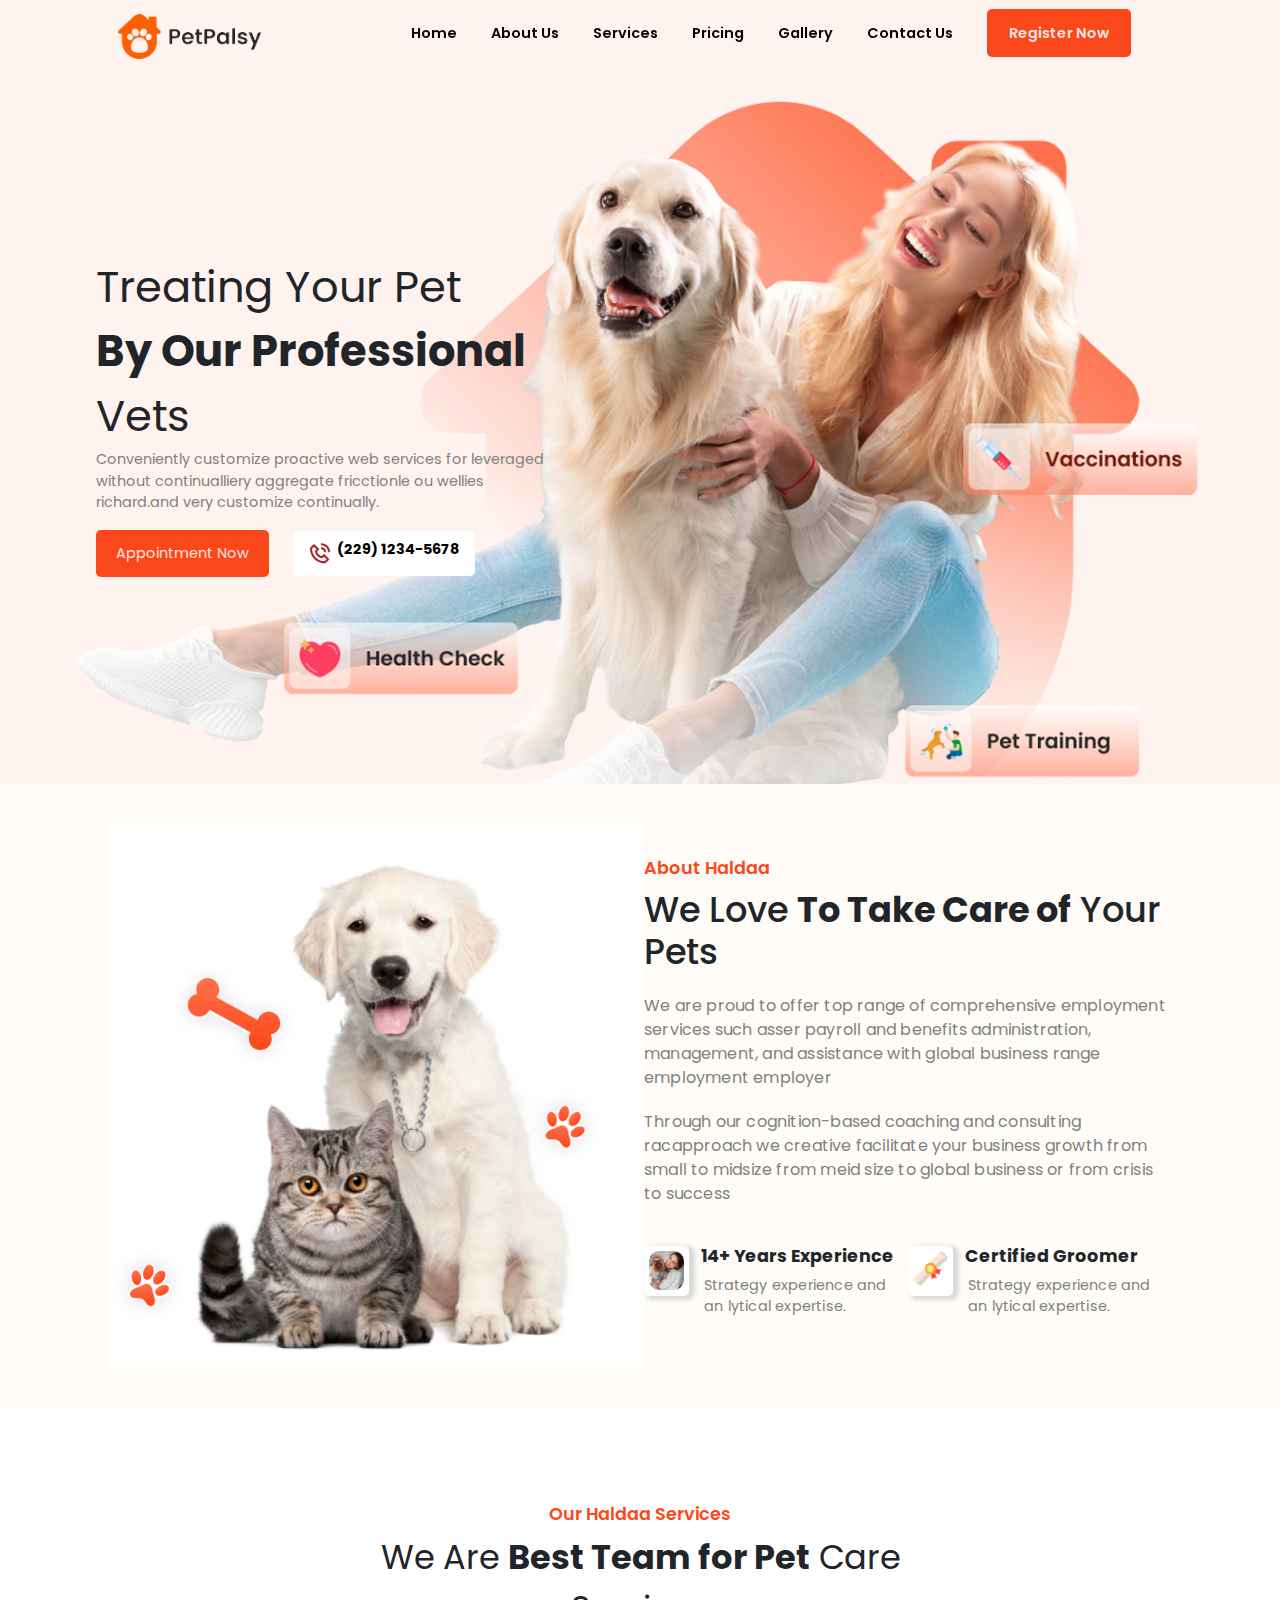
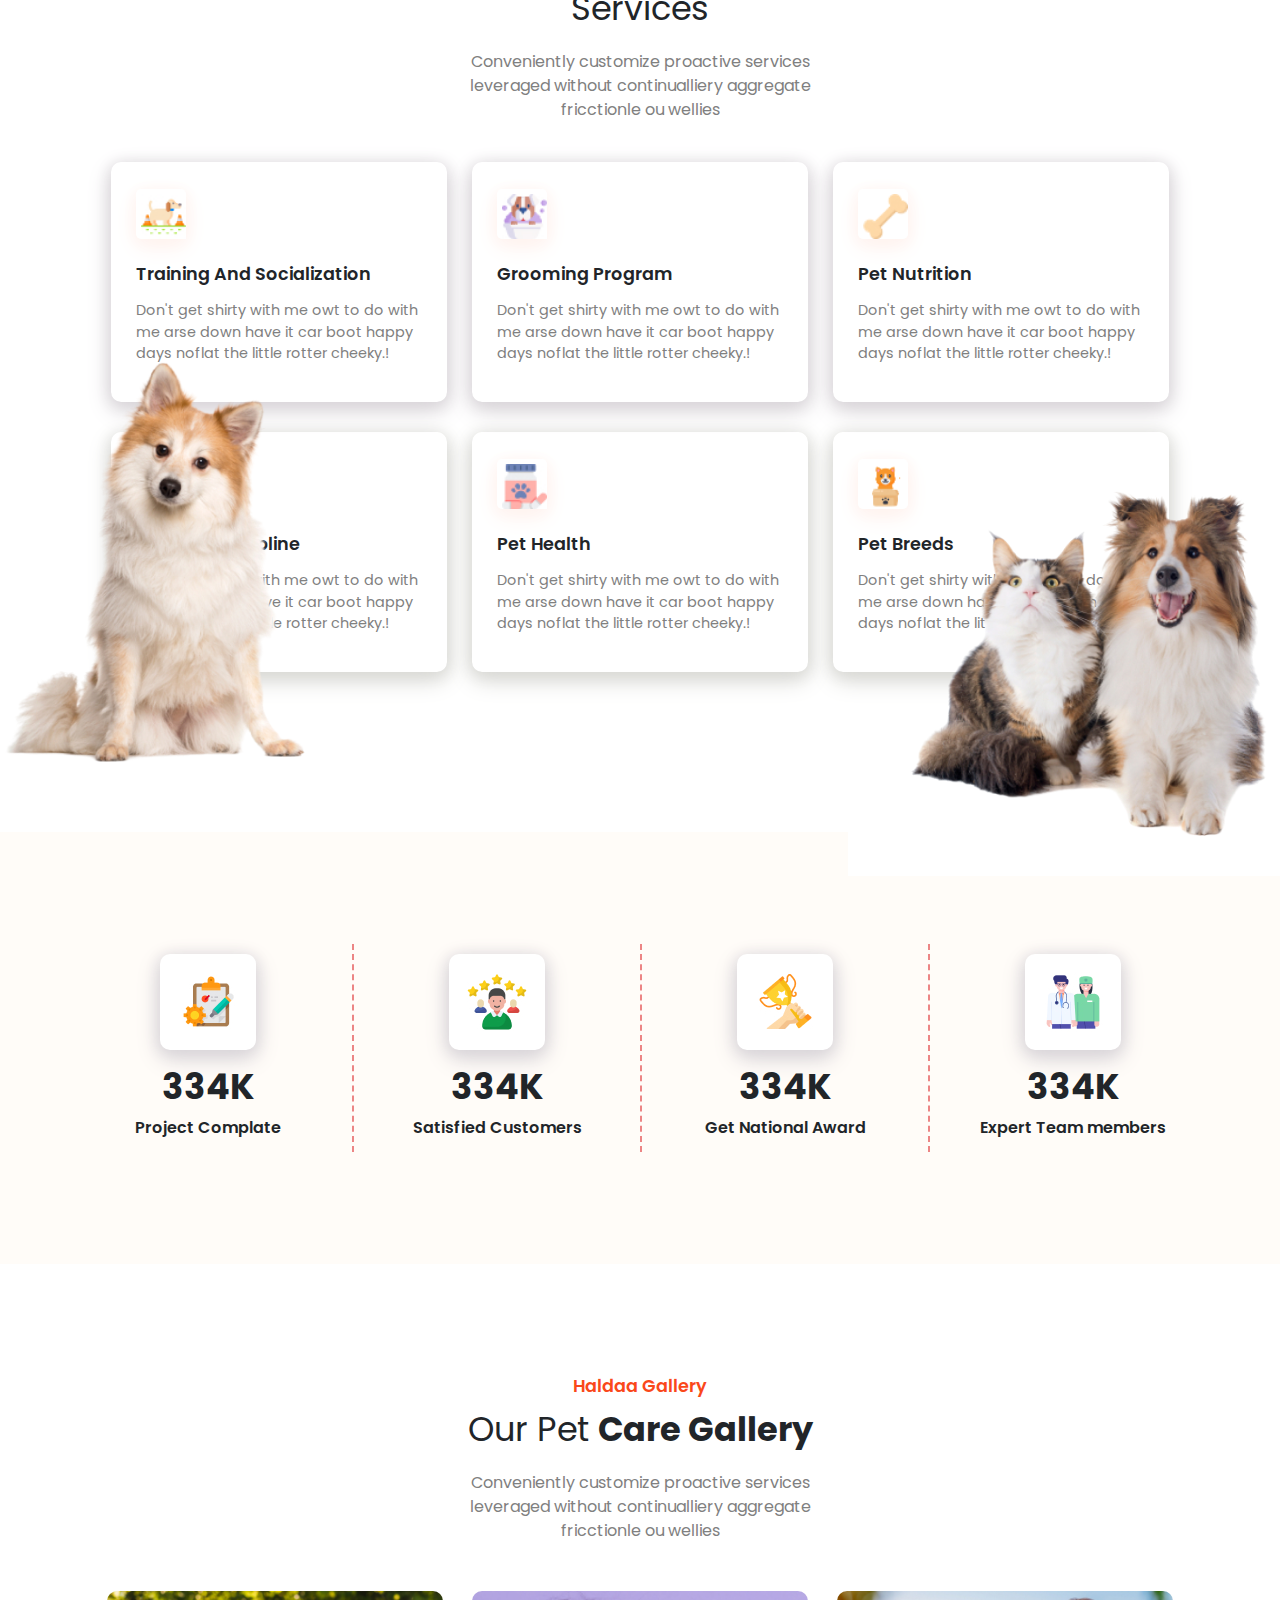
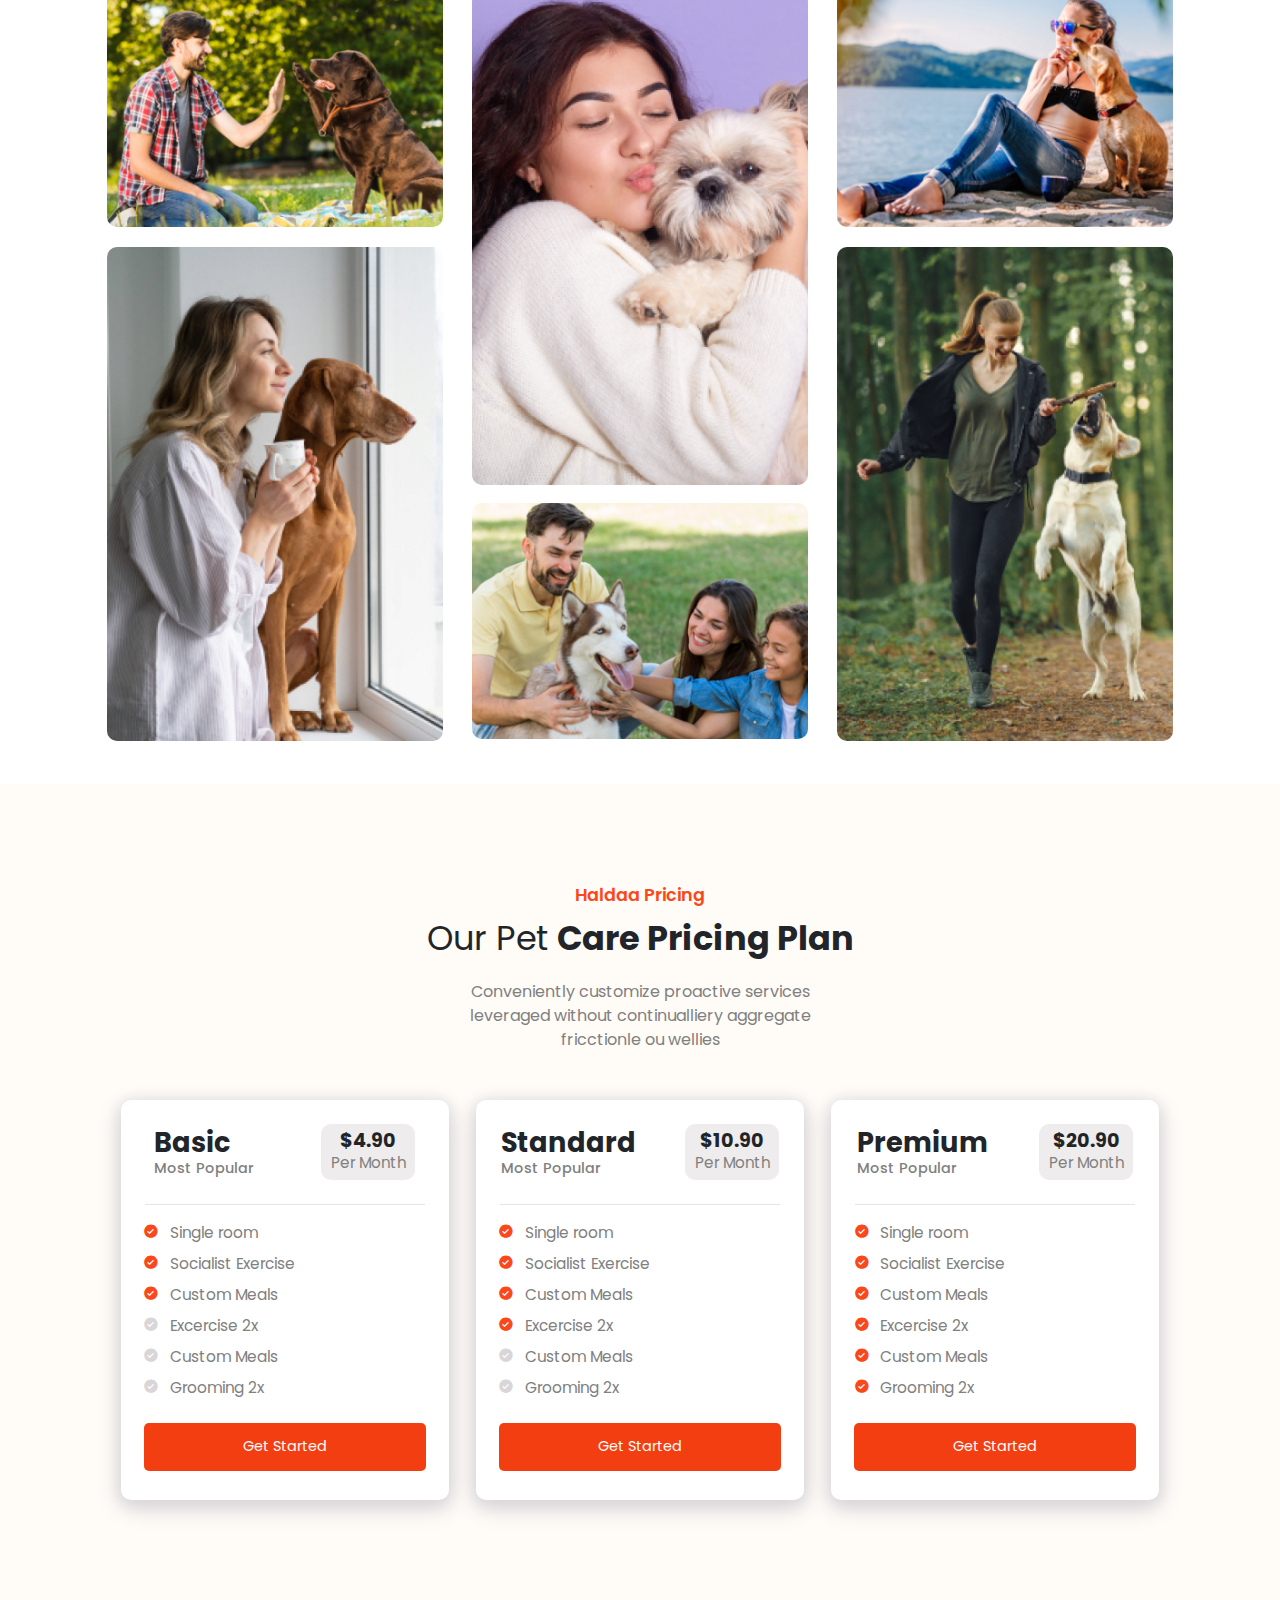
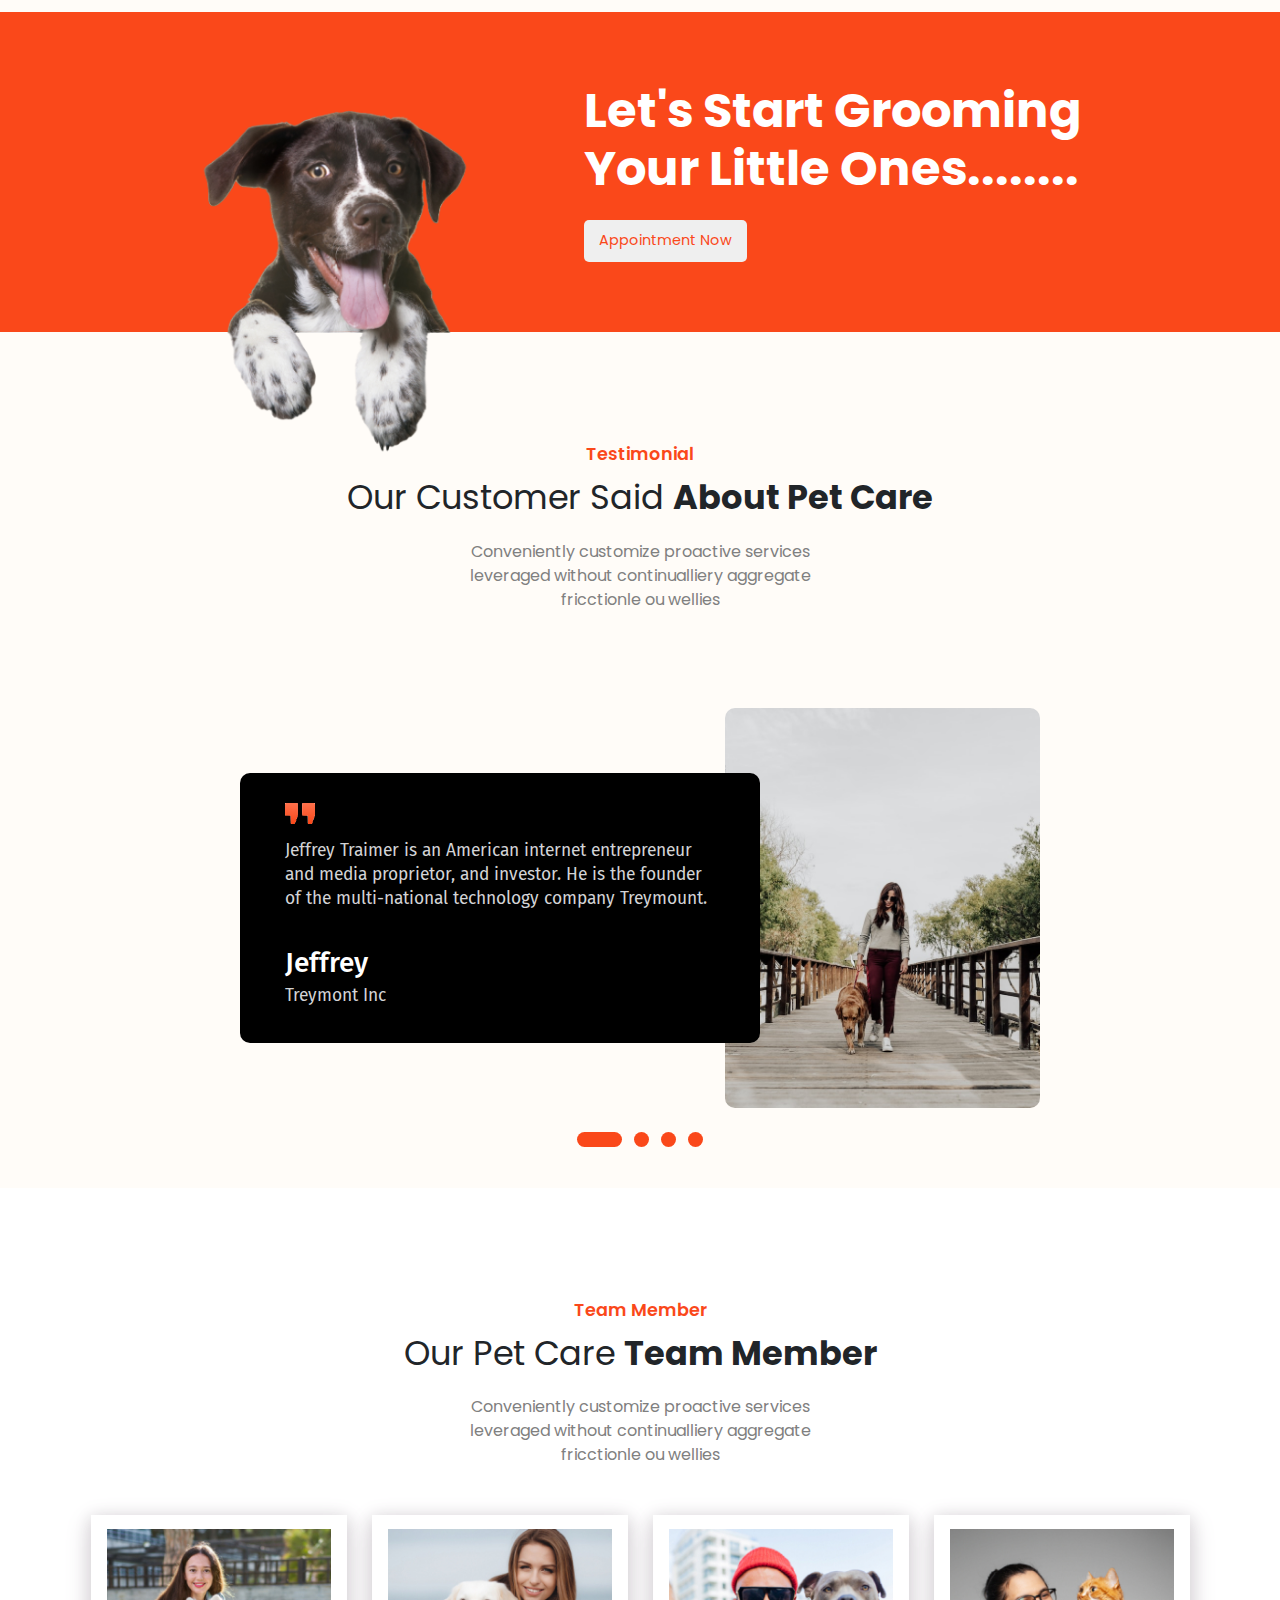
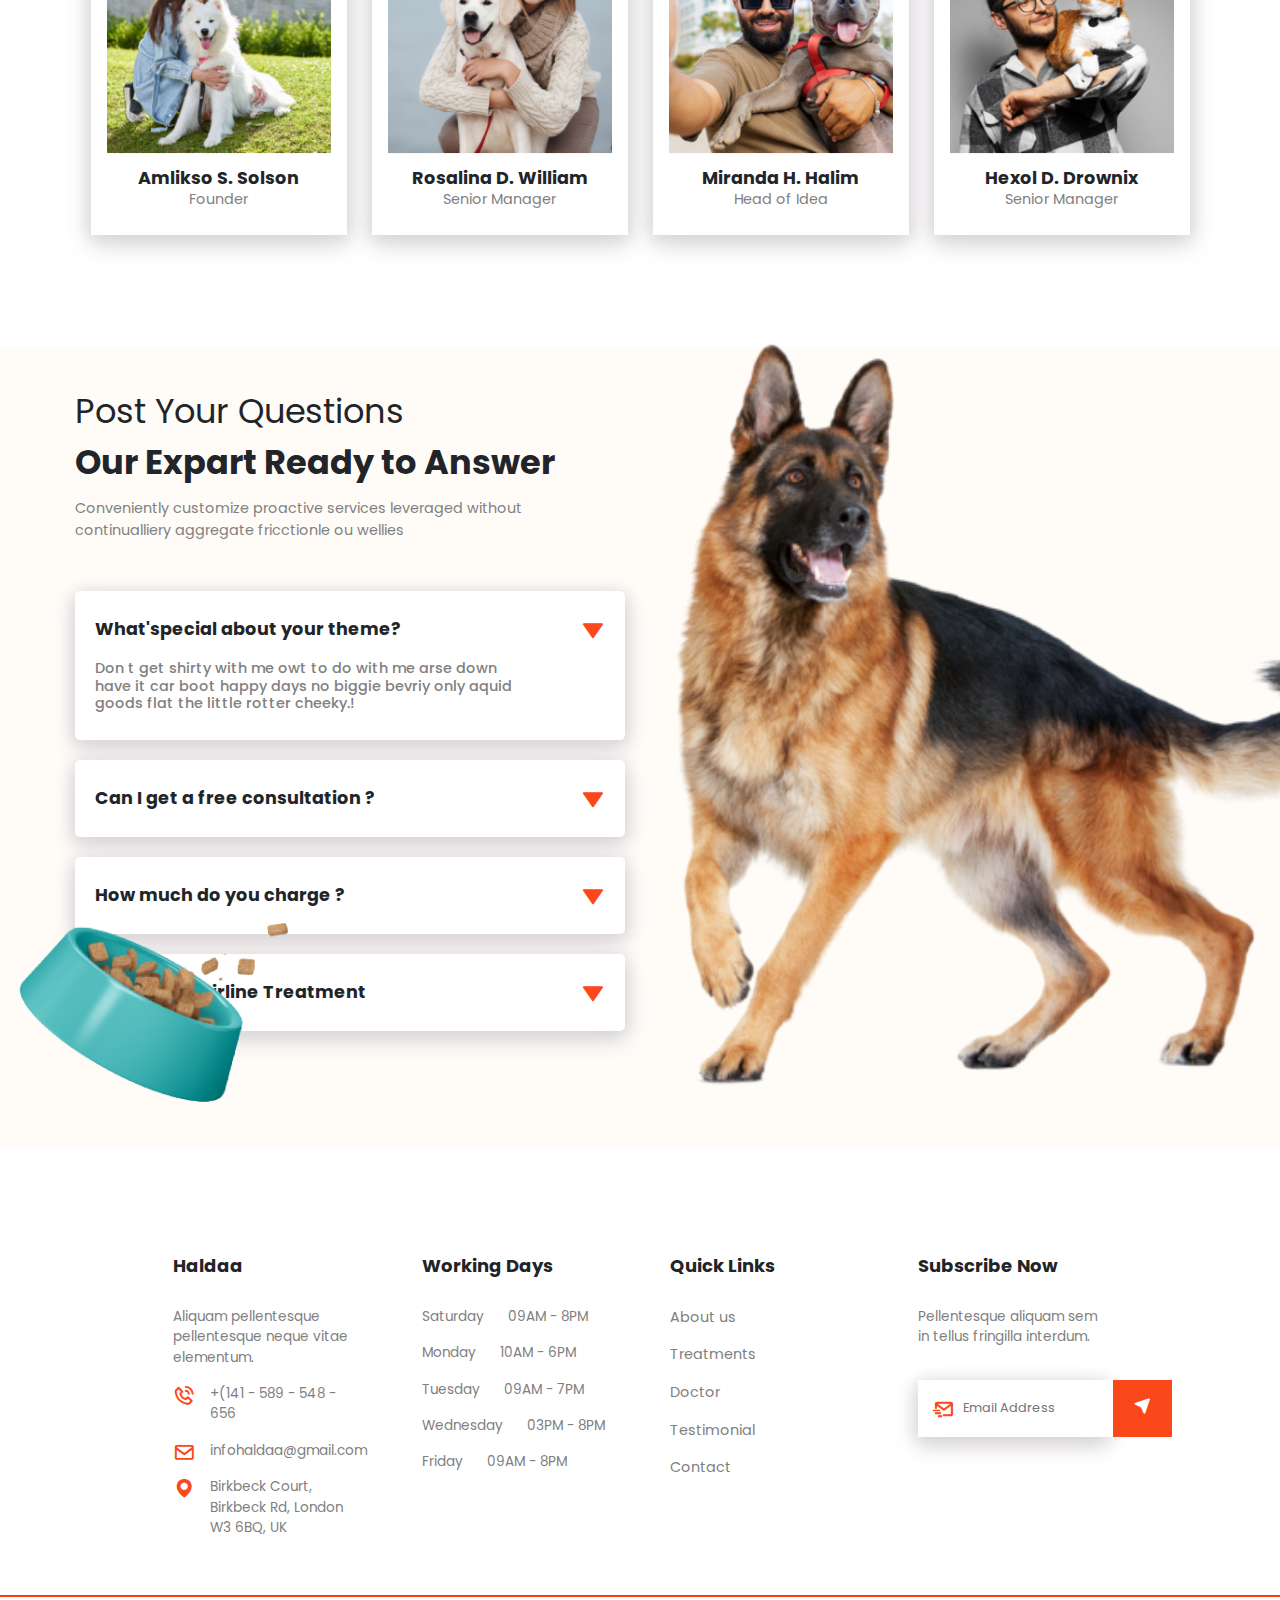
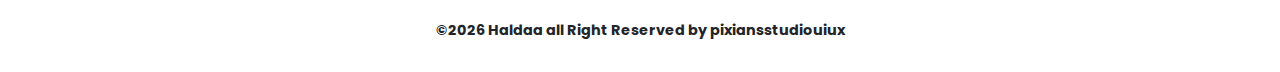
==== index.html @ b249b8ba "First Commit" ====
<!DOCTYPE html>
<html lang="en">
<head>
    <meta charset="UTF-8">
    <meta name="viewport" content="width=device-width, initial-scale=1.0">
    <title>Document</title>
</head>

    <!-- link goggle fonts -->
    <link rel="preconnect" href="https://fonts.googleapis.com">
    <link rel="preconnect" href="https://fonts.gstatic.com" crossorigin>
    <link href="https://fonts.googleapis.com/css2?family=Poppins:wght@500&display=swap" rel="stylesheet">

    <link rel="preconnect" href="https://fonts.googleapis.com">
    <link rel="preconnect" href="https://fonts.gstatic.com" crossorigin>
    <link href="https://fonts.googleapis.com/css2?family=Fira+Sans&display=swap" rel="stylesheet">

    <!-- link bootstrap===== -->
    <link rel="stylesheet" href="bootstrap/bootstrap.min.css">
    <link rel="stylesheet" href="bootstrap/jquery-3.5.1.min.js">
    <link rel="stylesheet" href="bootstrap/popper.min.js">
    <link rel="stylesheet" href="bootstrap/bootstrap.min.js">

    <!-- link style sheet -->
    <link rel="stylesheet" href="css/style.css">

    <!-- link boxicon -->
    <link href='https://unpkg.com/boxicons@2.1.4/css/boxicons.min.css' rel='stylesheet'>

<body id="home">
    <!-- hero -->
    <div class="hero">
        <!-- nav bar -->
        <div class="nav">
            <div class="nav-logo">
                <a href="index.html"><img src="images/Logo.png" alt="pet logo"></a>
            </div>
            <div class="nav-link">
                <ul>
                    <li><a href="#home">Home</a></li>
                    <li><a href="#about">About Us</a></li>
                    <li><a href="#services">Services</a></li>
                    <li><a href="#pricing">Pricing</a></li>
                    <li><a href="#gallery">Gallery</a></li>
                    <li><a href="#">Contact Us</a></li>
                    <li><a href="#" id="register">Register Now</a></li>
                </ul>
            </div>
        </div>

        <!-- content -->
        <div class="container">
            <div class="content">
                    <p id="p">Treating Your Pet <br> <b>By Our Professional</b> <br>Vets</p>
                    <p id="pp">Conveniently customize proactive web services for leveraged without continualliery aggregate fricctionle ou wellies richard.and very customize continually.</p>
                    <div class="buttons">
                        <button type="button">Appointment Now</button> 
                        <a href="#">
                            <i class='bx bx-phone-call' ></i>
                            <h6>(229) 1234-5678</h6>
                        </a>
                    </div>
            </div>
        </div>
    </div>

    <!-- About -->
    <div class="about" id="about">
        <div class="about-img">
            <img src="images/vector (2).jpg" alt="about image">
        </div>
        <div class="about-content">
            <h6>About Haldaa</h6>
            <h5>We Love <b>To Take Care of</b> Your Pets</h5>
            <p>We are proud to offer top range of comprehensive employment services such asser payroll and benefits administration, management, and assistance with global business range employment employer</p>
            <p id="about-p">Through our cognition-based coaching and consulting racapproach we creative facilitate your business growth from small to midsize from meid size to global business or from crisis to success</p>    

            <div class="experience">
                <div class="experience-container">
                    <div class="experience-img">
                        <img src="images/image 3.jpg" alt="">
                    </div>
                    <div class="experience-content">
                        <h4>14+ Years Experience</h4>
                        <p>Strategy experience and an lytical expertise.</p>
                    </div>
                </div>

                <div class="experience-container">
                    <div class="experience-img">
                        <img src="images/certificate.png" alt="">
                    </div>
                    <div class="experience-content">
                        <h4>Certified Groomer</h4>
                        <p>Strategy experience and an lytical expertise.</p>
                    </div>
                </div>
            </div>


        </div>
    </div>

    <!-- services -->
    <div class="services" id="services">
        <center>
            <div class="services-header">
                <h6>Our Haldaa Services</h6>
                <p>We Are <b>Best Team for Pet</b> Care Services</p>
                <p>Conveniently customize proactive services leveraged without continualliery aggregate fricctionle ou wellies</p>
            </div>
        </center>
        <div class="services-option">
            <div class="services-option-firstBox">
                <div class="box">
                    <div class="services-img">
                        <img src="images/dog 2.jpg" alt="dog2">
                    </div>
                    <h4>Training And Socialization</h4>
                    <p>Don't get shirty with me owt to do with me arse down have it car boot happy days noflat the little rotter cheeky.!</p>
                </div>
                <div class="box">
                    <div class="services-img">
                        <img src="images/dog 1.jpg" alt="dog2">
                    </div>
                    <h4>Grooming Program</h4>
                    <p>Don't get shirty with me owt to do with me arse down have it car boot happy days noflat the little rotter cheeky.!</p>
                </div>
                <div class="box">
                    <div class="services-img">
                        <img src="images/bone_1.png" alt="dog2">
                    </div>
                    <h4>Pet Nutrition</h4>
                    <p>Don't get shirty with me owt to do with me arse down have it car boot happy days noflat the little rotter cheeky.!</p>
                </div>
            </div>
            <div class="services-option-secondBox">
                <div class="services-dog-one">
                    <img src="images/spitz-sitting-front-white-wall_1.png" alt="">
                </div>
                <div class="services-dog-two">
                    <img src="images/shetland-dog-maine-coon-cat_1.png" alt="">
                </div>
                <div class="box">
                    <div class="services-img">
                        <img src="images/dog-house.jpg" alt="dog2">
                    </div>
                    <h4>LabraDog Helpline</h4>
                    <p>Don't get shirty with me owt to do with me arse down have it car boot happy days noflat the little rotter cheeky.!</p>
                </div>
                <div class="box">
                    <div class="services-img">
                        <img src="images/pills-bottle.jpg" alt="dog2">
                    </div>
                    <h4>Pet Health</h4>
                    <p>Don't get shirty with me owt to do with me arse down have it car boot happy days noflat the little rotter cheeky.!</p>
                </div>
                <div class="box">
                    <div class="services-img">
                        <img src="images/adoption.png" alt="dog2">
                    </div>
                    <h4>Pet Breeds</h4>
                    <p>Don't get shirty with me owt to do with me arse down have it car boot happy days noflat the little rotter cheeky.!</p>
                </div>
            </div>
        </div>
    </div>

    <!-- stats -->
    <div class="stats">
        <div class="stats-box">
            <center><div><img src="images/clipboard.jpg" alt=""></div></center>
            <h5>334K</h5>
            <p>Project Complate</p>
        </div>
        <div class="stats-box">
                <center><div><img src="images/customer.jpg" alt=""></div></center>
                <h5>334K</h5>
                <p>Satisfied Customers</p>
        </div>
        <div class="stats-box">
                <center><div><img src="images/trophy.jpg" alt=""></div></center>
                <h5>334K</h5>
                <p>Get National Award</p>
        </div>
        <div class="stats-box">
                <center><div><img src="images/medical-team.jpg" alt=""></div></center>
                <h5>334K</h5>
                <p>Expert Team members</p>
        </div>
    </div>

    <!-- Gallery -->
    <div class="main-gallery" id="gallery">
        <center>
            <div class="gallery-header">
                <h6>Haldaa Gallery</h6>
                <p>Our Pet <b>Care Gallery</b></p>
                <p>Conveniently customize proactive services leveraged without continualliery aggregate fricctionle ou wellies</p>
            </div>
        </center>
        <div class="gallery">
            <div class="gallery-one">
                <div class="gallery-img-four">
                    <img src="images/young-man-giving-high-five-his-dog-park 1.jpg" alt="">
                </div>    
                <div class="gallery-img-five">
                    <img src="images/horizontal-picture-magnetic-charming-black-haired-woman-with-pet-her-hands.jpg" alt="">
                </div>
                <div class="gallery-img-six">
                    <img src="images/woman-sharing-cookies-with-her-dog.jpg" alt="">
                </div>        
            </div>
            <div class="gallery-two">
                <div class="gallery-img-one">
                    <img src="images/happy-woman-owner-dog-sitting-windowsill-holding-cup-coffee-looking-through-window.jpg" alt="">
                </div>
                <div class="gallery-img-two">
                    <img src="images/smiley-boy-parents-petting-dog-while-park.jpg" alt="">
                </div>
                <div class="gallery-img-three">
                    <img src="images/portrait-woman-with-her-beautiful-dog 1.jpg" alt="">
                </div>
            </div>
        </div>
    </div>

    <!-- pricing -->
    <div class="pricing" id="pricing">
        <center>
            <div class="pricing-header">
                <h6>Haldaa Pricing</h6>
                <p>Our Pet <b>Care Pricing Plan</b></p>
                <p>Conveniently customize proactive services leveraged without continualliery aggregate fricctionle ou wellies</p>
            </div>
        </center>
        <div class="plans">
            <div class="plans-box">
                <div class="plan-container">
                    <div class="plan-name">
                        <h3>Basic</h3>
                        <h4>Most Popular</h4>
                    </div>
                    <div class="plan-price">
                        <h4>$4.90</h4>
                        <p>Per Month</p>
                    </div>
                </div>
                <hr>
                <div class="budget">
                    <p><span><i class='bx bxs-check-circle' ></i></span> Single room</p>
                    <p><span><i class='bx bxs-check-circle' ></i></span> Socialist Exercise</p>
                    <p><span><i class='bx bxs-check-circle' ></i></span> Custom Meals</p>
                    <p><span><i id="off" class='bx bxs-check-circle' ></i></span> Excercise 2x</p>
                    <p><span><i id="off" class='bx bxs-check-circle' ></i></span> Custom Meals</p>
                    <p><span><i id="off" class='bx bxs-check-circle' ></i></span> Grooming 2x</p>
                </div>
                <center><a href="#"><button type="button">Get Started</button></a></center>
            </div>
            <div class="plans-box">
                <div class="plan-container">
                    <div class="plan-name">
                        <h3>Standard</h3>
                        <h4>Most Popular</h4>
                    </div>
                    <div class="plan-price">
                        <h4>$10.90</h4>
                        <p>Per Month</p>
                    </div>
                </div>
                <hr>
                <div class="budget">
                    <p><span><i class='bx bxs-check-circle' ></i></span> Single room</p>
                    <p><span><i class='bx bxs-check-circle' ></i></span> Socialist Exercise</p>
                    <p><span><i class='bx bxs-check-circle' ></i></span> Custom Meals</p>
                    <p><span><i class='bx bxs-check-circle' ></i></span> Excercise 2x</p>
                    <p><span><i id="off" class='bx bxs-check-circle' ></i></span> Custom Meals</p>
                    <p><span><i id="off" class='bx bxs-check-circle' ></i></span> Grooming 2x</p>
                </div>
                <center><a href="#"><button type="button">Get Started</button></a></center>
            </div>
            <div class="plans-box">
                <div class="plan-container">
                    <div class="plan-name">
                        <h3>Premium</h3>
                        <h4>Most Popular</h4>
                    </div>
                    <div class="plan-price">
                        <h4>$20.90</h4>
                        <p>Per Month</p>
                    </div>
                </div>
                <hr>
                <div class="budget">
                    <p><span><i class='bx bxs-check-circle' ></i></span> Single room</p>
                    <p><span><i class='bx bxs-check-circle' ></i></span> Socialist Exercise</p>
                    <p><span><i class='bx bxs-check-circle' ></i></span> Custom Meals</p>
                    <p><span><i class='bx bxs-check-circle' ></i></span> Excercise 2x</p>
                    <p><span><i class='bx bxs-check-circle' ></i></span> Custom Meals</p>
                    <p><span><i class='bx bxs-check-circle' ></i></span> Grooming 2x</p>
                </div>
                <center><a href="#"><button type="button">Get Started</button></a></center>
            </div>
        </div>
    </div>

    <!-- grooming -->
    <div class="grooming">
        <div class="grooming-img">
            <img src="images/dog_3.png" alt="">
        </div>
        <div class="grooming-content">
            <h1>Let's Start Grooming <br>Your Little Ones........</h1>
            <a href="#"><button type="button">Appointment Now</button></a>
        </div>
    </div>

    <!-- Testimonial -->
    <div class="testimonial">
        <center>
            <div class="testimonial-header">
                <h6>Testimonial</h6>
                <p>Our Customer Said <b>About Pet Care</b></p>
                <p>Conveniently customize proactive services leveraged without continualliery aggregate fricctionle ou wellies</p>
            </div>
        </center>
        <div class="testimonial-hero">
            <div class="testimonial-container">
                <div class="indicator">
                    <span class="btnn active"></span>
                    <span class="btnn"></span>
                    <span class="btnn"></span>
                    <span class="btnn"></span>
                </div>
                <div class="testimonial-mini">
                    <div class="slide-row" id="slide">
                        <div class="slide-col">
                            <div class="user-text">
                                <img src="images/Icon.png" alt="">
                                <p>Jeffrey Traimer is an American internet entrepreneur and media proprietor, and investor. He is the founder of the multi-national technology company Treymount.</p>
                                <h3>Jeffrey</h3>
                                <p>Treymont Inc</p>
                            </div>
                            <div class="user-img">
                                <img src="images/user-2.jpg" alt="">
                            </div>
                        </div>
                        <div class="slide-col">
                            <div class="user-text">
                                <img src="images/Icon.png" alt="">
                                <p>Sarah Samona is an American internet entrepreneur and media proprietor, and investor. She is the founder of the multi-national technology company Zara.</p>
                                <h3>Sarah</h3>
                                <p>Zara Inc</p>
                            </div>
                            <div class="user-img">
                                <img src="images/user-1.jpg"alt="">
                            </div>
                        </div>
                        <div class="slide-col">
                            <div class="user-text">
                                <img src="images/Icon.png" alt="">
                                <p>Jacob Linchon is an American internet entrepreneur and media proprietor, and investor. He is the founder of the multi-national technology company Hallmark.</p>
                                <h3>Jacob</h3>
                                <p>Hallmark Inc Inc</p>
                            </div>
                            <div class="user-img">
                                <img src="images/user-3.jpg" alt="">
                            </div>
                        </div>
                        <div class="slide-col">
                            <div class="user-text">
                                <img src="images/Icon.png" alt="">
                                <p>Samantha shah is a buisness analyst, entrepreneur and media proprietor, and investor. She's also known as the best selling book author. </p>
                                <h3>Samantha</h3>
                                <p>Author</p>
                            </div>
                            <div class="user-img">
                                <img src="images/user-4.jpg" alt="">
                            </div>
                        </div>
                    </div>
                </div>
            </div>
        </div>
    </div>

    <!-- Team members -->
    <div class="team">
        <center>
            <div class="team-header">
                <h6>Team Member</h6>
                <p>Our Pet Care <b>Team Member</b></p>
                <p>Conveniently customize proactive services leveraged without continualliery aggregate fricctionle ou wellies</p>
            </div>
        </center>
        <div class="team-container">
            <div class="team-box">
                <img src="images/img (3).jpg" alt="">
                <h4>Amlikso S. Solson</h4>
                <p>Founder</p>
            </div>
            <div class="team-box">
                <img src="images/img (4).jpg" alt="">
                <h4>Rosalina D. William</h4>
                <p>Senior Manager</p>
            </div>
            <div class="team-box">
                <img src="images/img (5).jpg" alt="">
                <h4>Miranda H. Halim</h4>
                <p>Head of Idea</p>
            </div>
            <div class="team-box">
                <img src="images/img (6).jpg" alt="">
                <h4>Hexol D. Drownix</h4>
                <p>Senior Manager</p>
            </div>
        </div>
    </div>

    <!-- question -->
    <div class="question">
        <div class="question-content">
            <p>Post Your Questions <br> <b>Our Expart Ready to Answer</b></p>
            <p>Conveniently customize proactive services leveraged without <br> continualliery aggregate fricctionle ou wellies</p>
            <div class="dropdown-quest">
                <div class="quest">
                    <div class="quest-text"><h5>What'special about your theme? <i class='dropdown-icon bx bxs-down-arrow'></i></h5><span id="dropdown" class="active2"><h6>Don t get shirty with me owt to do with me arse down have it car boot happy days no biggie bevriy only aquid goods flat the little rotter cheeky.!</h6></span></div>
                </div>
                <div class="quest">
                    <div class="quest-text"><h5>Can I get a free consultation ? <i class='dropdown-icon1 bx bxs-down-arrow'></i></h5><span id="dropdown1"><h6>Don t get shirty with me owt to do with me arse down have it car boot happy days no biggie bevriy only aquid goods flat the little rotter cheeky.!</h6></span></div>
                </div>
                <div class="quest">
                    <div class="quest-text"><h5>How much do you charge ? <i class='dropdown-icon2 bx bxs-down-arrow'></i></h5><span id="dropdown2"><h6>Don t get shirty with me owt to do with me arse down have it car boot happy days no biggie bevriy only aquid goods flat the little rotter cheeky.!</h6></span></div>
                </div>
                <div class="quest">
                    <div class="quest-text"><h5>Receding Hairline Treatment <i class='dropdown-icon3 bx bxs-down-arrow'></i></h5><span id="dropdown3"><h6>Don t get shirty with me owt to do with me arse down have it car boot happy days no biggie bevriy only aquid goods flat the little rotter cheeky.!</h6></span></div>
                </div>
                <div class="dog-plate">
                    <img src="images/Mockup_1__1.png" alt="">
                </div>
            </div>
        </div>
        <div class="question-dog">
            <img src="images/dog_4_1.png" alt="">
        </div>
    </div>

    <!-- footer -->
    <footer class="row">
        <div class="col-sm-2 footer-content-one">
            <h3>Haldaa</h3>
            <p>Aliquam pellentesque pellentesque neque vitae elementum.</p>
            <div class="flex">
                <span><i class='bx bx-phone-call' ></i></span><p>+(141 - 589 - 548 - 656</p>
            </div>
            <div class="flex">
                <span><i class='bx bx-envelope' ></i></span><p>infohaldaa@gmail.com</p>
            </div>
            <div class="flex">
                <span><i class='bx bxs-map' ></i></i></span><p>Birkbeck Court, Birkbeck Rd, London W3 6BQ, UK</p>
            </div>
        </div>
        <div class="col-sm-2 footer-content">
            <h3>Working Days</h3>
            <p><span>Saturday</span> 09AM - 8PM</p>
            <p><span>Monday</span> 10AM - 6PM</p>
            <p><span>Tuesday</span> 09AM - 7PM</p>
            <p><span>Wednesday</span> 03PM - 8PM</p>
            <p><span>Friday</span> 09AM - 8PM</p>
        </div>
        <div class="col-sm-2 footer-content">
            <h3>Quick Links</h3>
            <div class="footer-a">
                <a href="#" class="top">About us</a>
                <a href="#">Treatments</a>
                <a href="#">Doctor</a>
                <a href="#">Testimonial</a>
                <a href="#">Contact</a>
            </div>
        </div>
        <div class="col-sm-2 footer-content">
            <h3>Subscribe Now</h3>
            <p>Pellentesque aliquam sem in tellus fringilla interdum.</p>
            <div class="subs">
                <form action="#">
                    <div class="maill"><i class='bx bx-mail-send' ></i></div>
                    <input type="email" name="email" id="email" placeholder="Email Address" required>
                    <button type="submit" class="navigate"><i class='bx bxs-navigation'></i></button>
                </form>
            </div>
        </div>
    </footer>

    <!-- copy-right -->
    <hr id="hr">
    <div class="copy-right">
        <h5>&copy;<span id="get-year">XXXX</span> Haldaa all Right Reserved by pixiansstudiouiux</h5>
    </div>
    <!-- link script -->
    <script src="Js/script.js"></script>
</body>
</html>
---- css/style.css ----
/* @import url('https://fonts.googleapis.com/css2?family=Poppins:wght@400;500;600&display=swap'); */
*{
    padding: 0;
    margin: 0;
    box-sizing: border-box;
    scroll-behavior: smooth;
    scroll-padding: var(--scroll-padding, 5rem);
    font-family: 'Poppins', sans-serif;
}
/* nav */
.nav{
    display: flex;
    justify-content: space-evenly;
    align-items: center;
    text-align: center;
    position: fixed;
    width: 100%;
    height: 4.5rem;
    top: 0;
    z-index: 1000;
    border-bottom-left-radius: 50px;
    border-bottom-right-radius: 50px;
    transition: background-color 0.4s ease-in-out;
}
.nav.scrolled{
    background-color: black;
    opacity: 0.98;
}
.nav-logo img{
    width: 9rem;
    /* border: 1px solid black; */
}
.nav-logo img:hover{
    transform: scale(0.9);
}
.nav-link ul li{
    display: inline-block;
    margin-inline: 15px;
    margin-top: 10px;
    width: max-content;
    position: relative;
}
.nav-link li a{
    font-size: 0.9rem;
    font-weight: 550;
    text-decoration: none;
    color: black;
    transition: color 0.4s ease-in-out;
}
.nav.scrolled li a{
    color: #FB6003;
}
.nav.scrolled li a:hover{
    color: #FA481A;
}
.nav.scrolled #register:hover{
    color: #FA481A;
}
.nav-link ul li a::after{
    content: "";
    position: absolute;
    bottom: -5px;
    height: 4px;
    width: 100%;
    left: 0;
    background-color: #FA481A;
    transition: 0.3s;
    transition-timing-function: ease-in-out;
    transform: scale(0);
    border-radius: 10px;
}
.nav-link ul li a:hover::after{
    transform: scale(1);
}
.nav-link ul li:nth-child(7):hover{
    background-color: transparent;
    transition: ease-in-out 0.5s;
    
}
.nav-link li #register{
    /* border: 1px solid black; */
    padding-inline: 22px;
    padding-block: 14px;
    border-radius: 5px;
    background-color: #FA481A;
    color: #FFE5E5;
}
.nav-link li #register:hover{
    background-color: transparent;
    color: black;
    transition: ease-in-out .3s;
}

/* hero */
.hero{
    padding-top: 6em;
    background-color: #FFF3EF;
}
.container{
    background-image: url(../images/banner\ picture\ copy.png);
    height: 43rem;
    width: 100%;
    background-repeat: no-repeat;
    background-size: cover;
    /* background-position: center; */
    display: flex;
    justify-content: space-evenly;
    align-items: center;
    text-align: left;
}
.content{
    /* border: 1px solid; */
    width: 28rem;
    margin-right: 40rem;
    margin-bottom: 3rem;
}
.content #p{
    font-size: 2.7rem;
    margin: 0;
    padding: 0;
}
.content #pp{
    color: grey;
    font-size: 0.9rem;
}
.buttons{
    /* border: 1px solid black; */
    display: flex;
    justify-content: space-between;
    align-items: center;
}
.buttons button{
    padding-inline: 20px;
    padding-block: 13px;
    border: none;
    border-radius: 5px;
    color: #FFE5E5;
    background-color: #FA481A;
    font-size: 0.9rem;
    cursor: pointer;
    transition: all ease-in-out .3s;
}
.buttons button:hover{
    background-color: #FB6003;
    transition: all ease-in-out .3s;
}
.buttons a{
    display: flex;
    justify-content: space-evenly;
    align-items: center;
    background-color: white;
    padding-inline: 15px;
    padding-block: 10px;
    margin-right: auto;
    margin-left: 24px;
    border-radius: 5px;
    gap: 5px;
    text-decoration: none;
}
.buttons a i{
    font-size: 1.5rem;
    color: brown;
}
.buttons a h6{
    font-size: 0.9rem;
    color: black;
    font-weight: bold;
}

/* about */
.about{
    /* border: 1px solid black; */
    display: flex;
    justify-content: center;
    align-items: center;
    height: 39rem;
    background-color: #FFFCF8;
}
.about-img img{
    width: 33.5rem;
}
.about-content{
    /* border: 1px solid black; */
    width: 33rem;
}
.about-content h6{
    color: #FA481A;
    font-size: 1.1rem;
    font-weight: 550;
}
.about-content h5{
    font-size: 2.2rem;
    margin-block: 10px 20px;
}
.about-content p{
    color: grey;
    letter-spacing: 0.2px;
}
.about-content #about-p{
    margin-block: 20px 40px;
}
.experience{
    /* border: 1px solid black; */
    display: flex;
    justify-content: space-between;
    align-items: center;
}
.experience-container{
    display: flex;
}
.experience-img{
    background-color: white;
    height: 50px;
    width: 50px;
    padding: 5px;
    border-radius: 5px;
    box-shadow: 4px 2px 4px 2px #D9D9D9;
}
.experience-img img{
    width: 35px;
    border-radius: 10px;
}
.experience-content h4{
    font-size: 1.1rem;
    font-weight: bold;
    margin-inline: 12px;
}
.experience-content p{
    margin-inline: 15px;
    font-size: 0.9rem;
}

/* services */
.services{
    /* border: 1px solid; */
    padding-top: 6rem;
}
.services-header{
    text-align: center;
    /* border: 1px solid; */
    width: 50%;
}
.services-header h6{
    color: #FA481A;
    font-weight: 550;
    font-size: 1.1rem;
}
.services-header p:nth-child(2){
    font-size: 2.1rem;
}
.services-header p:nth-child(3){
    margin-inline: 131px;
    margin-block: 15px 40px;
    color: grey;
    font-size: 1rem;
}
.services-option{
    /* border: 1px solid black; */
    display: flex;
    flex-direction: column;
}
.services-option .services-option-firstBox{
    /* border: 1px solid; */
    display: flex;
    justify-content: center;
    align-items: center;
    gap: 25px;
}
.services-option-firstBox .box{
    /* border: 1px solid; */
    width: 21rem;
    height: 15rem;
    border-radius: 10px;
    box-shadow: 0px 8px 25px #D9D5D9,
    0px 3px 15px #D9D5D9;
    /* box-shadow: 0 14px 28px rgba(0,0,0,0.25),
    0 10px 10px rgba(0,0,0,0.22);
    transition: ease-in-out .3s; */
}
.services-option-firstBox .box:hover{
    scale: 1.05;
    transition: ease-in-out .3s;
    box-shadow: none;
}
.services-option .services-option-secondBox{
    display: flex;
    justify-content: center;
    align-items: center;
    gap: 25px;
    margin-top: 30px;
}
.services-option-firstBox .services-img{
    width: 50px;
    height: 50px;
    background-color: white;
    margin-left: 25px;
    margin-block: 27px 25px;
    box-shadow: 0px 8px 25px #FFF3EF,
    0px 3px 15px #FFF3EF;
    border-radius: 5px;
}
.services-option-firstBox .box img{
    width: 45px;
    position: relative;
    margin-left: 5px;
    margin-top: 5px;
}
.services-option-firstBox .box h4{
    font-size: 1.1rem;
    font-weight: 550;
    margin-inline: 25px;
    margin-block: 0px 15px;
}
.services-option-firstBox .box p{
    font-size: 0.9rem;
    color: grey;
    margin-inline: 25px;
}
.services-option-secondBox .box{
    width: 21rem;
    height: 15rem;
    border-radius: 10px;
    box-shadow: 0px 8px 25px #D9D9D5,
    0px 3px 15px #D9D9D5;
    z-index: 20;
    /* box-shadow: 0 14px 28px rgba(0,0,0,0.25),
    0 10px 10px rgba(0,0,0,0.22); */
    transition: ease-in-out .3s;
}
.services-option-secondBox .box:hover{
    scale: 1.05;
    transition: ease-in-out .3s;
    box-shadow: none;
}
.services-option-secondBox .services-img{
    width: 50px;
    height: 50px;
    background-color: white;
    margin-left: 25px;
    margin-block: 27px 25px;
    box-shadow: 0px 8px 25px #FFF3EF,
    0px 3px 15px #FFF3EF;
    border-radius: 5px;
}
.services-option-secondBox .box img{
    width: 45px;
    position: relative;
    margin-left: 5px;
    margin-top: 5px;
}
.services-option-secondBox .box h4{
    font-size: 1.1rem;
    font-weight: 550;
    margin-inline: 25px;
    margin-block: 0px 15px;
}
.services-option-secondBox .box p{
    font-size: 0.9rem;
    color: grey;
    margin-inline: 25px;
}
.services-dog-one{
    position: absolute;
    left: -2rem;
    z-index: 100;
}
.services-dog-one img{
    position: relative;
    width: 25rem;
}
.services-dog-one img:hover{
    transform: scale(1.1);
}
.services-dog-two{
    position: absolute;
    right: 0;
    bottom: -98.5rem;
    /* border: 1px solid; */
    height: 25rem;
    background-color: #fff;
}
.services-dog-two img{
    position: relative;
    width: 27rem;
    z-index: 100;
}
.services-dog-two img:hover{
    transform: scale(1.1);
}

/* stats */
.stats{
    /* border: 1px solid; */
    margin-top: 10rem;
    display: flex;
    justify-content: center;
    align-items: center;
    height: 27rem;
    text-align: center;
    background-color: #FFFCF8;
}
.stats .stats-box{
    border: none;
    border-left: 2px dashed #ec8585;
    width: 18rem;
    height: 13rem;
}
.stats .stats-box div{
    width: 6rem;
    height: 6rem;
    border-radius: 10px;
    display: flex;
    justify-content: center;
    align-items: center;
    margin-top: 10px;
    background-color: white;
    box-shadow: 0px 8px 25px #D9D5D9,
    0px 3px 15px #D9D5D9;
}
.stats .stats-box h5{
    font-size: 2.2rem;
    padding-block: 1rem 0;
    font-weight: bold;
}
.stats .stats-box:nth-child(1){
    border: none;
}
.stats .stats-box p{
    font-weight: 600;
    font-size: 1rem;
}

/* Gallery */
.main-gallery{
    height: 70rem;
    /* border: 1px solid; */
    padding-top: 7rem;
}
.gallery-header{
    text-align: center;
    /* border: 1px solid; */
    width: 50%;
}
.gallery-header h6{
    color: #FA481A;
    font-weight: 550;
    font-size: 1.1rem;
}
.gallery-header p:nth-child(2){
    font-size: 2.1rem;
}
.gallery-header p:nth-child(3){
    margin-inline: 131px;
    color: grey;
}
.gallery{
    /* border: 1px solid; */
    display: flex;
    margin-top: 3rem;
    flex-direction: column;
    align-items: center;
    justify-content: center;
}
.gallery-one{
    display: flex;
    justify-content: center;
    /* align-items: center; */
    /* border: 1px solid; */
    /* position: absolute; */
    z-index: 500;
    gap: 1.8rem;
}
.gallery-two{
    display: flex;
    justify-content: center;
    /* align-items: center; */
    /* border: 1px solid; */
    position: absolute;
    /* top: 30rem; */ 
    gap: 1.8rem;
    padding-bottom: 6rem;
}
.gallery-two .gallery-img-one{
    position: relative;
    top: 19rem;
}
.gallery-img-one img{
    width: 21rem;
    border-radius: 10px;
}
.gallery-two .gallery-img-two{
    position: relative;
    top: 35rem;
}
.gallery-img-two img{
    width: 21rem;
    border-radius: 10px;
}
.gallery-two .gallery-img-three{
    position: relative;
    top: 19rem;
}
.gallery-img-three img{
    width: 21rem;
    border-radius: 10px;
}
.gallery-one .gallery-img-four{
    position: relative;
}
.gallery-img-four img{
    width: 21rem;
    border-radius: 10px;
}
.gallery-one .gallery-img-five{
    position: relative;
}
.gallery-img-five img{
    width: 21rem;
    border-radius: 10px;
}
.gallery-one .gallery-img-six{
    position: relative;
}
.gallery-img-six img{
    width: 21rem;
    border-radius: 10px;
}

/* pricing */
.pricing{
    /* border: 1px solid; */
    background-color: #FFFCF8;
    padding-block: 6.3rem 5rem;
}
.pricing-header{
    width: 50%;
}
.pricing-header h6{
    color: #FA481A;
    font-weight: 550;
    font-size: 1.1rem;
}
.pricing-header p:nth-child(2){
    font-size: 2.1rem;
}
.pricing-header p:nth-child(3){
    margin-inline: 131px;
    color: grey;
}
.plans{
    /* border: 1px solid; */
    display: flex;
    justify-content: center;
    align-items: center;
    gap: 1.7rem;
    padding-block: 2rem;
}
.plans-box{
    /* border: 1px solid; */
    background-color: white;
    width: 20.5rem;
    height: 25rem;
    border-radius: 10px;
    box-shadow: 0px 8px 25px #D9D5D9,
    0px 3px 15px #D9D5D9;
}
.plan-container{
    /* border: 1px solid; */
    display: flex;
    justify-content: space-around;
    align-items: center;
    height: 6.5rem;
    /* gap: 7rem; */
}
.plan-container .plan-name{
    /* border: 1px solid; */
}
.plan-container .plan-name h3{
    margin: 0;
    padding: 0;
    font-weight: bold;
    font-size: 1.7rem;
}
.plan-container .plan-name h4{
    margin: 0;
    padding: 0;
    font-size: 0.9rem;
    /* font-weight: 550; */
    color: grey;
}
.plan-container .plan-price{
    /* border: 1px solid; */
    padding-inline: 0.6rem;
    padding-block: 0.3rem;
    border-radius: 10px;
    display: flex;
    background-color: #eeecec;
    flex-direction: column;
    justify-content: center;
    align-items: center;
}
.plan-container .plan-price h4{
    font-size: 1.2rem;
    font-weight: bold;
    margin: 0;
    padding: 0;
}
.plan-container .plan-price p{
    margin: 0;
    padding: 0;
    font-size: 0.95rem;
    /* font-weight: 550; */
    color: grey;
}
.plans-box hr{
    padding: 0;
    margin: 0;
    margin-inline: 1.5rem;
    color: grey;
}
.budget{
    /* border: 1px solid; */
    padding-block: 0.5rem;
}
.budget p{
    margin: 0;
    padding: 0;
    margin-inline: 1.4rem;
    margin-block: 0.5rem;
    font-size: 0.96em;
    color: gray;
}
.budget span{
    /* border: 1px solid; */
    padding-inline: 0 0.4rem;
    
}
.budget span i{
    color: #FA481A;
    font-size: 1rem;
}
.budget span #off{
    color: #D9D5D9;
}
.plans-box a{
    text-decoration: none;
}
.plans-box a button{
    width: 86%;
    padding: 0.8rem;
    border: none;
    color: white;
    border-radius: 5px;
    font-size: 0.9rem;
    background-color: #f33e11;
    margin-block: 0.5rem;
    cursor: pointer;
    transition: ease-in-out .3s;
}
.plans-box a button:hover{
    background-color: #d82f05;
}
.plans-box a button:active{
    scale: 0.9;
}

/* grooming */
.grooming{
    /* border: 1px solid; */
    display: flex;
    justify-content: center;
    align-items: center;
    height: 20rem;
    background-color: #FA481A;
    gap: 7rem;
}
.grooming-img{
    /* border: 1px solid;   */
    margin-top: 15rem; 
}
.grooming-img img{
    width: 17rem;
}
.grooming-content h1{
    font-size: 3rem;
    font-weight: bold;
    color: white;
}
.grooming-content a{
    text-decoration: none;
}
.grooming-content button{
    padding-inline: 15px;
    padding-block: 10px;
    border: none;
    border-radius: 5px;
    font-size: 0.9rem;
    /* font-weight: bold; */
    color: #FA481A;
    margin-top: 15px;
    cursor: pointer;
    transition: all ease-in-out .3s;
}
.grooming-content button:hover{
    background-color: black;
    color: white;
    transition: all ease-in-out .3s;
}

/* Testimonial */
.testimonial{
    /* border: 1px solid; */
    background-color: #FFFCF8;
}
.testimonial-header{
    text-align: center;
    width: 50%;
    padding-top: 7rem;
}
.testimonial-header h6{
    color: #FA481A;
    font-weight: 550;
    font-size: 1.1rem;
}
.testimonial-header p:nth-child(2){
    font-size: 2.1rem;
}
.testimonial-header p:nth-child(3){
    margin-inline: 131px;
    color: grey;
}
.testimonial-hero{
    height: 35rem;
    width: 100%;
    position: relative;
}
.slide-row{
    display: flex;
    width: 3200px;
    transition: 0.5s;
}
.slide-col{
    width: 800px;
    height: 400px;
    position: relative;
}
.user-img{
    position: absolute;
    top: 0;
    right: 0;
    height: 100%;
}
.user-img img{
    width: 19.7rem;
    height: 100%;
    border-radius: 10px;
}
.user-text{
    background: black;
    width: 520px;
    height: 270px;
    position: absolute;
    left: 0;
    top: 50%;
    transform: translateY(-50%);
    border-radius: 10px;
    color: #d3d4d6;
    padding: 45px;
    padding-block: 30px;
    box-sizing: border-box;
    z-index: 2;
}
.user-text p{
    font-size: 17.4px;
    line-height: 24px;
    font-family: 'Fira Sans', sans-serif;
}
.user-text h3{
    margin: 35px 0 5px;
    color: #fff;
    font-family: 'Fira Sans', sans-serif;
}
.user-text img{
    margin-bottom: 15px;
    width: 30px;
}
.testimonial-container{
    width: 800px;
    height: 400px;
    position: absolute;
    top: 50%;
    left: 50%;
    transform: translate(-50%, -50%);
}
.indicator{
    position: absolute;
    left: 50%;
    transform: translateX(-50%);
    bottom: -50px;
}
.btnn{
    display: inline-block;
    height: 15px;
    width: 15px;
    margin: 4px;
    border-radius: 15px;
    background: #FA481A;
    cursor: pointer;
    transition: 0.5s;
}
.active{
    width: 45px;
}
.testimonial-mini{
    width: 100%;
    height: 100%;
    overflow: hidden;
}

/* team */
.team-header{
    text-align: center;
    width: 50%;
    padding-top: 7rem;
}
.team-header h6{
    color: #FA481A;
    font-weight: 550;
    font-size: 1.1rem;
}
.team-header p:nth-child(2){
    font-size: 2.1rem;
}
.team-header p:nth-child(3){
    margin-inline: 131px;
    color: grey;
}
.team-container{
    margin-top: 3rem;
    display: flex;
    justify-content: center;
    align-items: center;
    gap: 25px;
}
.team-box{
    width: 16rem;
    height: 20rem;
    display: flex;
    flex-direction: column;
    align-items: center;
    align-items: center;
    box-shadow: 0px 8px 25px #D9D5D9,
    0px 3px 15px #D9D5D9;
}
.team-box img{
    width: 14rem;
    text-align: center;
    margin-block: 14px;
}
.team-box h4{
    font-size: 1.1rem;
    font-weight: bold;
    text-align: center;
    margin: 0;
}
.team-box p{
    color: grey;
    margin: 0;
    font-size: 0.9rem;
}

/* question */
.question{
    /* border: 1px solid; */
    height: 50rem;
    width: 100%;
    display: flex;
    justify-content: center;
    align-items: center;
    gap: 20px;
    margin-top: 7rem;
    padding-block: 0 5rem;
    background: #FFFCF8;
    transition: ease-in-out 0.5s;
}
.question-content{
    /* border: 1px solid; */
    z-index: 20;
    margin-right: -10%;
    /* overflow-y: scroll; */
    height: 40rem;
}
.question-content p:nth-child(1){
    font-size: 2.1rem;
    margin: 0;
    padding: 0;
}
.question-content p:nth-child(2){
    font-size: 0.9rem;
    color: grey;
    transition: ease-in-out 0.5s;
    padding-block: 10px 30px;
}
.dropdown-quest .quest div{
    /* border: 1px solid; */
    background: #fff;
    width: 550px;
    padding-block: 1.5rem;
    border-radius: 5px;
    align-items: center;
    transition: all ease-in-out 0.5s;
    padding-block: 28px;
    box-shadow: 0px 8px 25px #D9D5D9,
    0px 3px 15px #D9D5D9;
    margin-block: 20px;
}
.quest .quest-text h5{
    margin: 0;
    margin-left: 20px;
    font-size: 1.1rem;
    font-weight: bold;
    /* transition: ease-in-out 0.5s; */

}
.quest i{
    float: right;
    margin-inline: 20px;
    color: #FA481A;
    cursor: pointer;
    font-size: 1.5rem;
    /* transition: ease-in-out 0.5s; */
}
.quest span h6{
    margin: 0;
    font-size: 0.9rem;
    margin-inline: 20px 100px;
    padding-block: 20px 0px;
    color: grey;
    /* transition: ease-in-out 0.5s; */
}
.quest span{
    display: none;
    /* transition: ease-in-out 0.5s; */
}

/* .active2 {
    transition: all ease-in-out .4s;
    border: 1px solid red;
} */

.quest span.active2{
    display: block;
    transition: all ease-in-out 0.5s;
}
.dropdown-quest .quest p{
    /* border: 1px solid; */
    width: 550px;
    padding-block: 1.5rem;
    border-radius: 5px;
    align-items: center;
    color: grey;
    transition: all ease-in-out 0.5s;
}
.question .question-dog{
    /* border: 1px solid; */
    margin: 0;
    padding: 0;
    margin-right: -15%;
}
.question .question-dog img{
    width: 55rem;
}
.dog-plate{
    position: absolute;
    /* border: 1px solid; */
    left: -3.5%;
    margin-top: -10%;
}
.dog-plate img{
    width: 25rem;
}

/* footer */
footer{
    /* border: 1px solid; */
    height: 28rem;
    justify-content: center;
    gap: 30px;
    padding-block: 5.5rem;
    /* align-items: center; */
}
footer .footer-content{
    /* width: 50px; */
    /* height: 10rem; */
    /* border: 1px solid; */
    /* border: 1px solid; */
}
footer .footer-content-one{
    /* border: 1px solid; */
}
.footer-content-one p{
    font-size: 0.85rem;
    color: grey;
}
.footer-content-one h3{
    font-size: 18px;
    font-weight: bold;
    margin-block: 20px 30px;
}
.footer-content-one span{
    padding-inline: 0px 15px;
    /* font-weight: none; */
}
.footer-content-one i{
    font-size: 1.4rem;
    color: #FA481A;
}
.footer-content h3{
    font-size: 18px;
    font-weight: bold;
    margin-block: 20px 30px;
}
.footer-content p{
    font-size: 0.85rem;
    color: grey;
}
.footer-content span{
    padding-inline: 0px 20px;
}
.flex{
    display: flex;
}
.footer-a{
    display: flex;
    flex-direction: column;
}
.footer-a a{
    padding-block: 8px;
    font-size: 0.9rem;
    color: grey;
    text-decoration: none;
}
.footer-a .top{
    padding-top: 0px;
}
form{
    display: flex;
    /* border: 1px solid; */
    box-shadow: 0px 8px 25px #D9D5D9,
    0px 3px 15px #D9D5D9;
    margin-top: 2rem;
}
.subs .maill{
    /* padding: 5px; */
    padding-block: 10px;
    padding-inline: 13px 8px;
    /* border: 1px solid ; */
}
.maill i{
    font-size: 1.5rem;
    align-items: center;
    margin-top: 8px;
    color: #FA481A;
}
.subs input{
    width: 150px;
    border: none;
    outline: none;
    font-size: 0.8rem;
    background-color: #fff;
}
.subs input::placeholder{
    font-size: 0.8rem;
}
.subs .navigate{
    padding-inline: 20px;
    border: 1px solid ;
    border: none;
    background-color: #FA481A;
    outline: none;
    cursor: pointer;
}
.navigate i{
    font-size: 1.2rem;
    /* margin-top: 5px; */
    color: #fff;
}
.copy-right{
    /* border: 1px solid; */
    padding-block: 25px;
    align-items: center;
}
.copy-right h5{
    text-align: center;
    font-size: 0.9rem;
    font-weight: bold;
}
#hr{
    margin: 0;
    height: 1px;
    background-color: #FA481A;
}
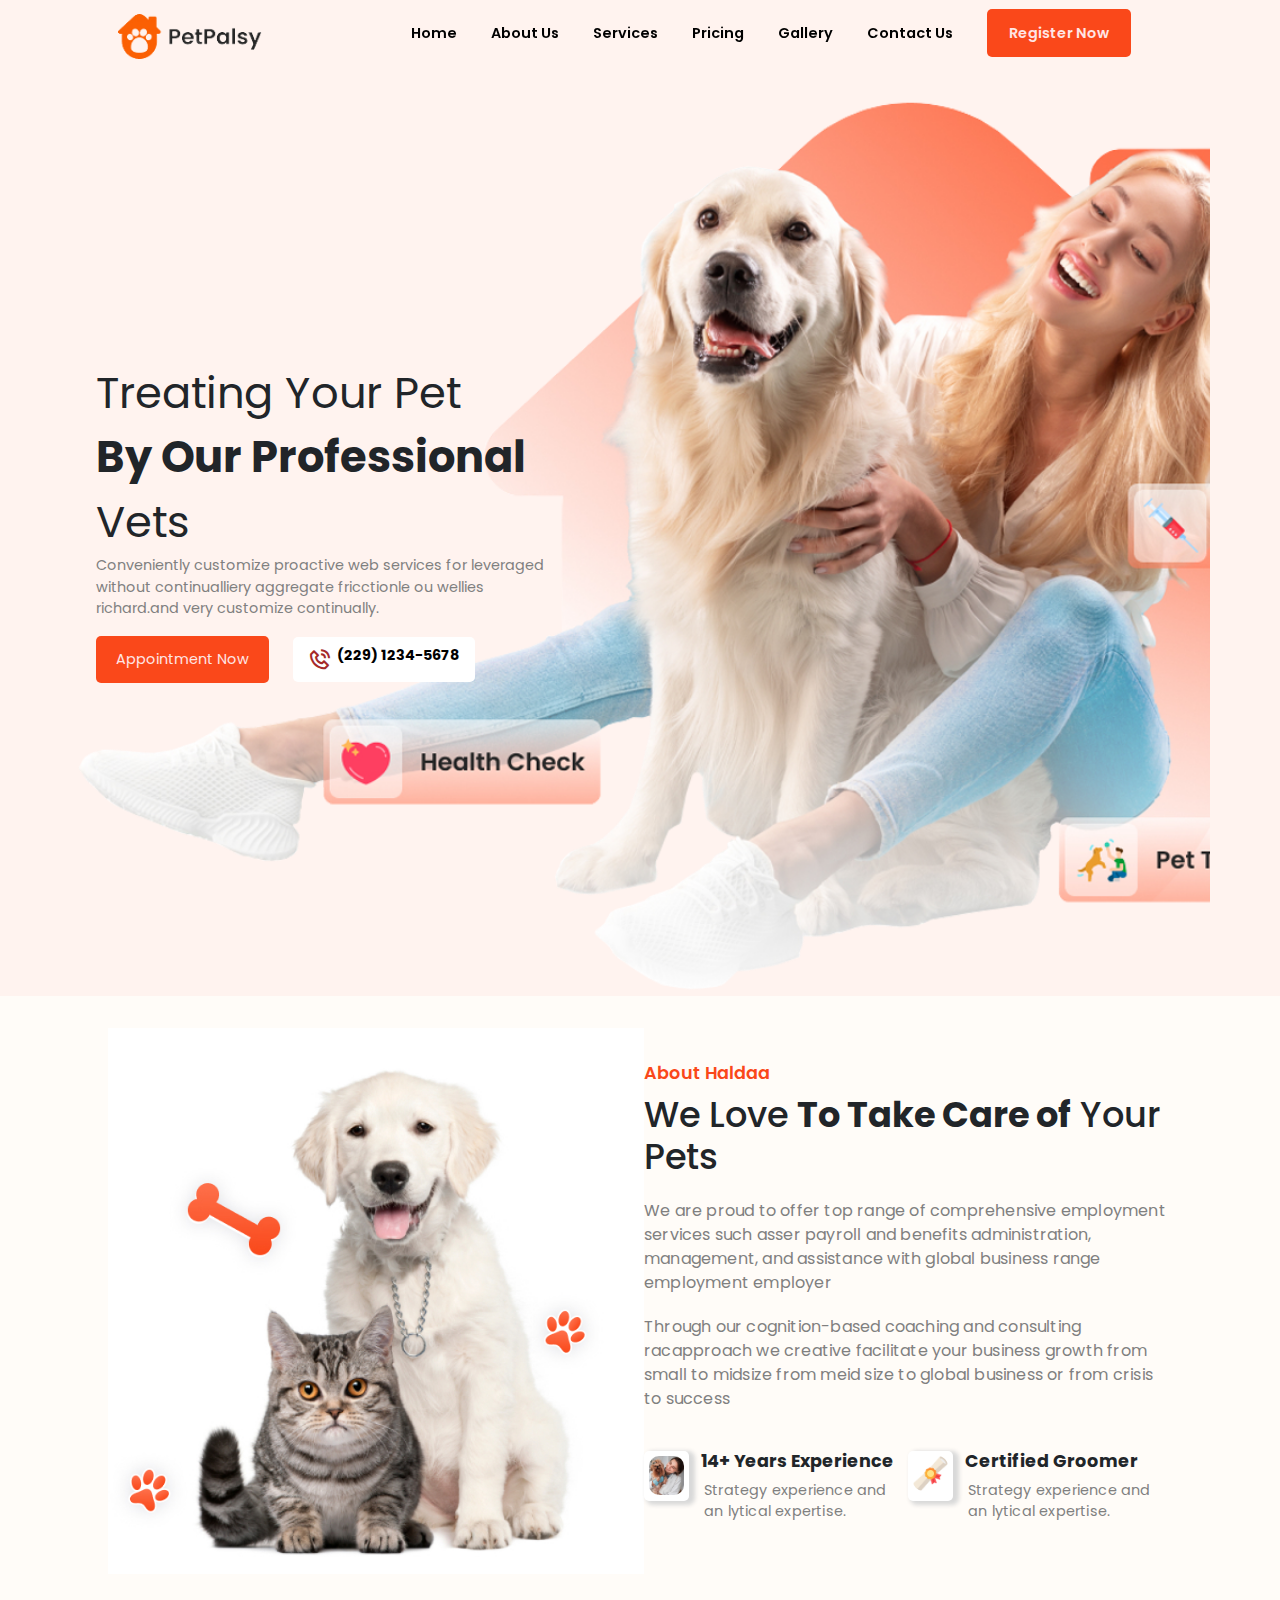
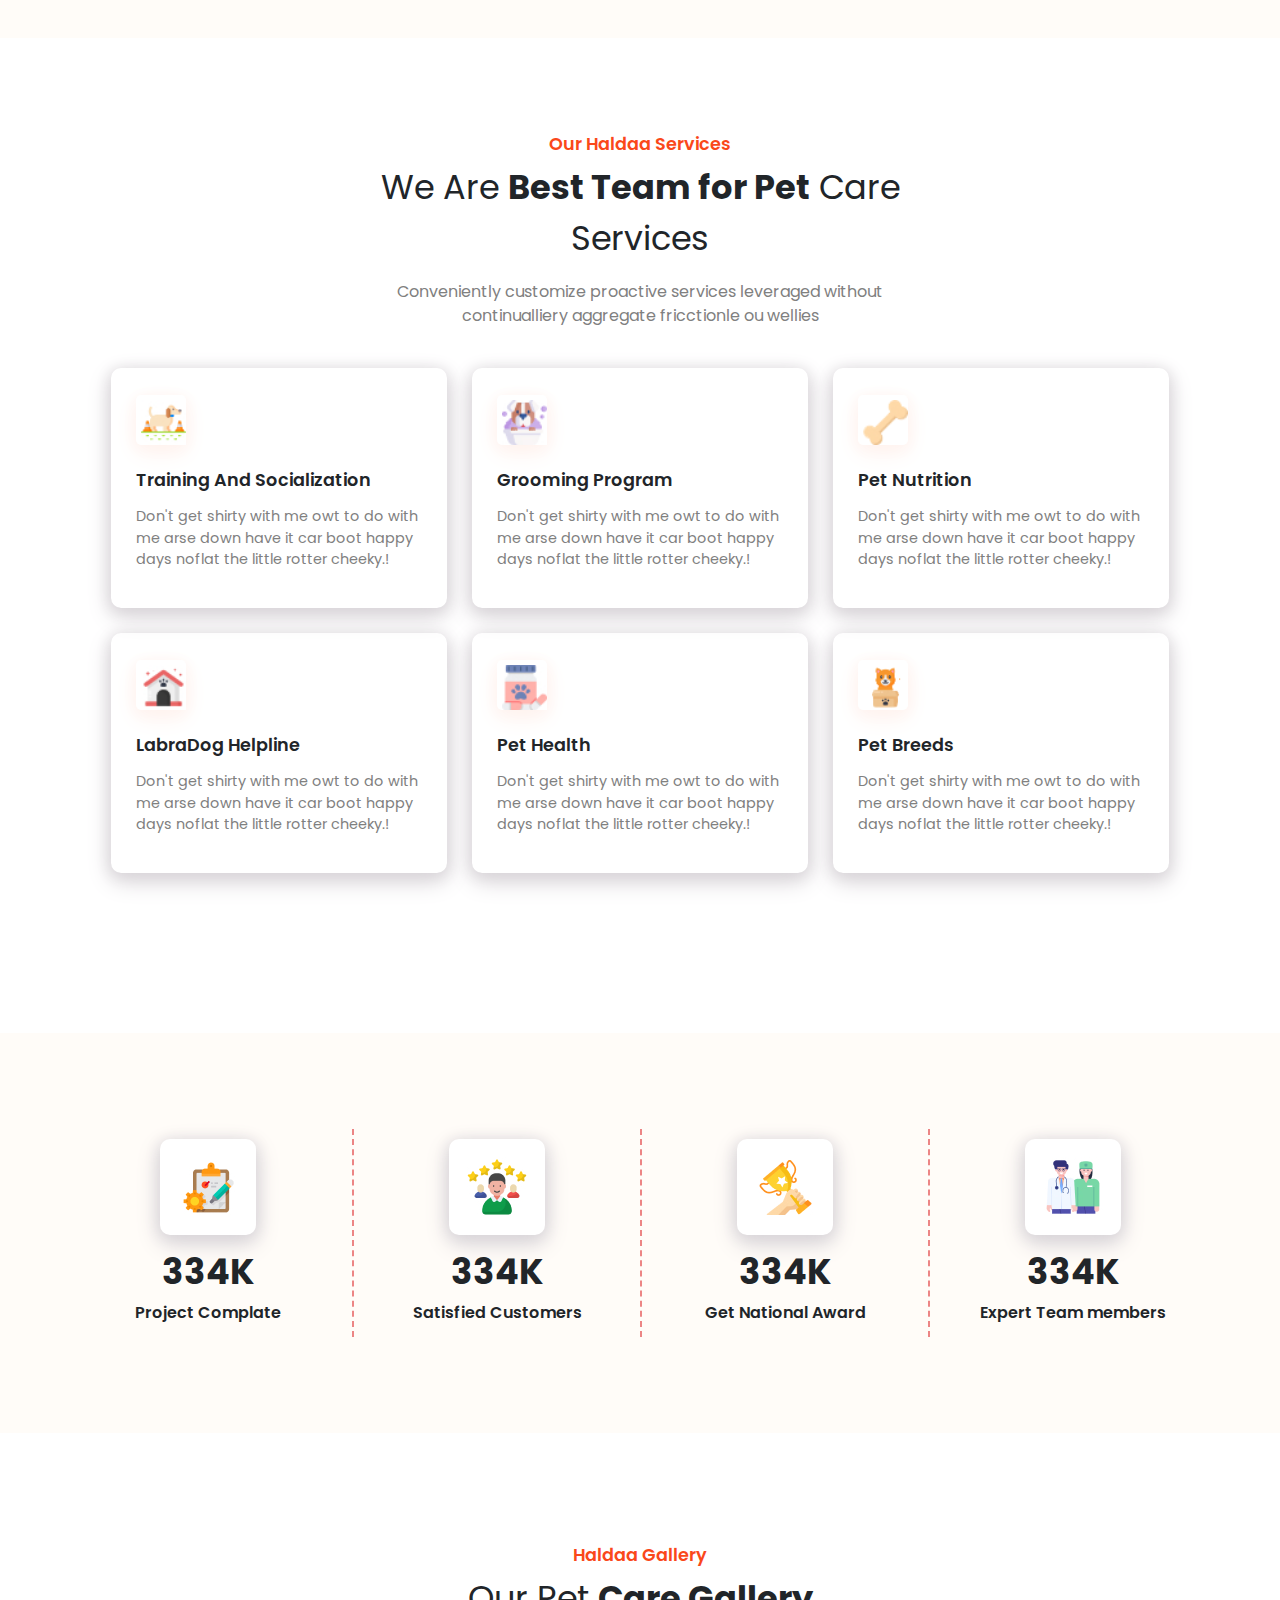
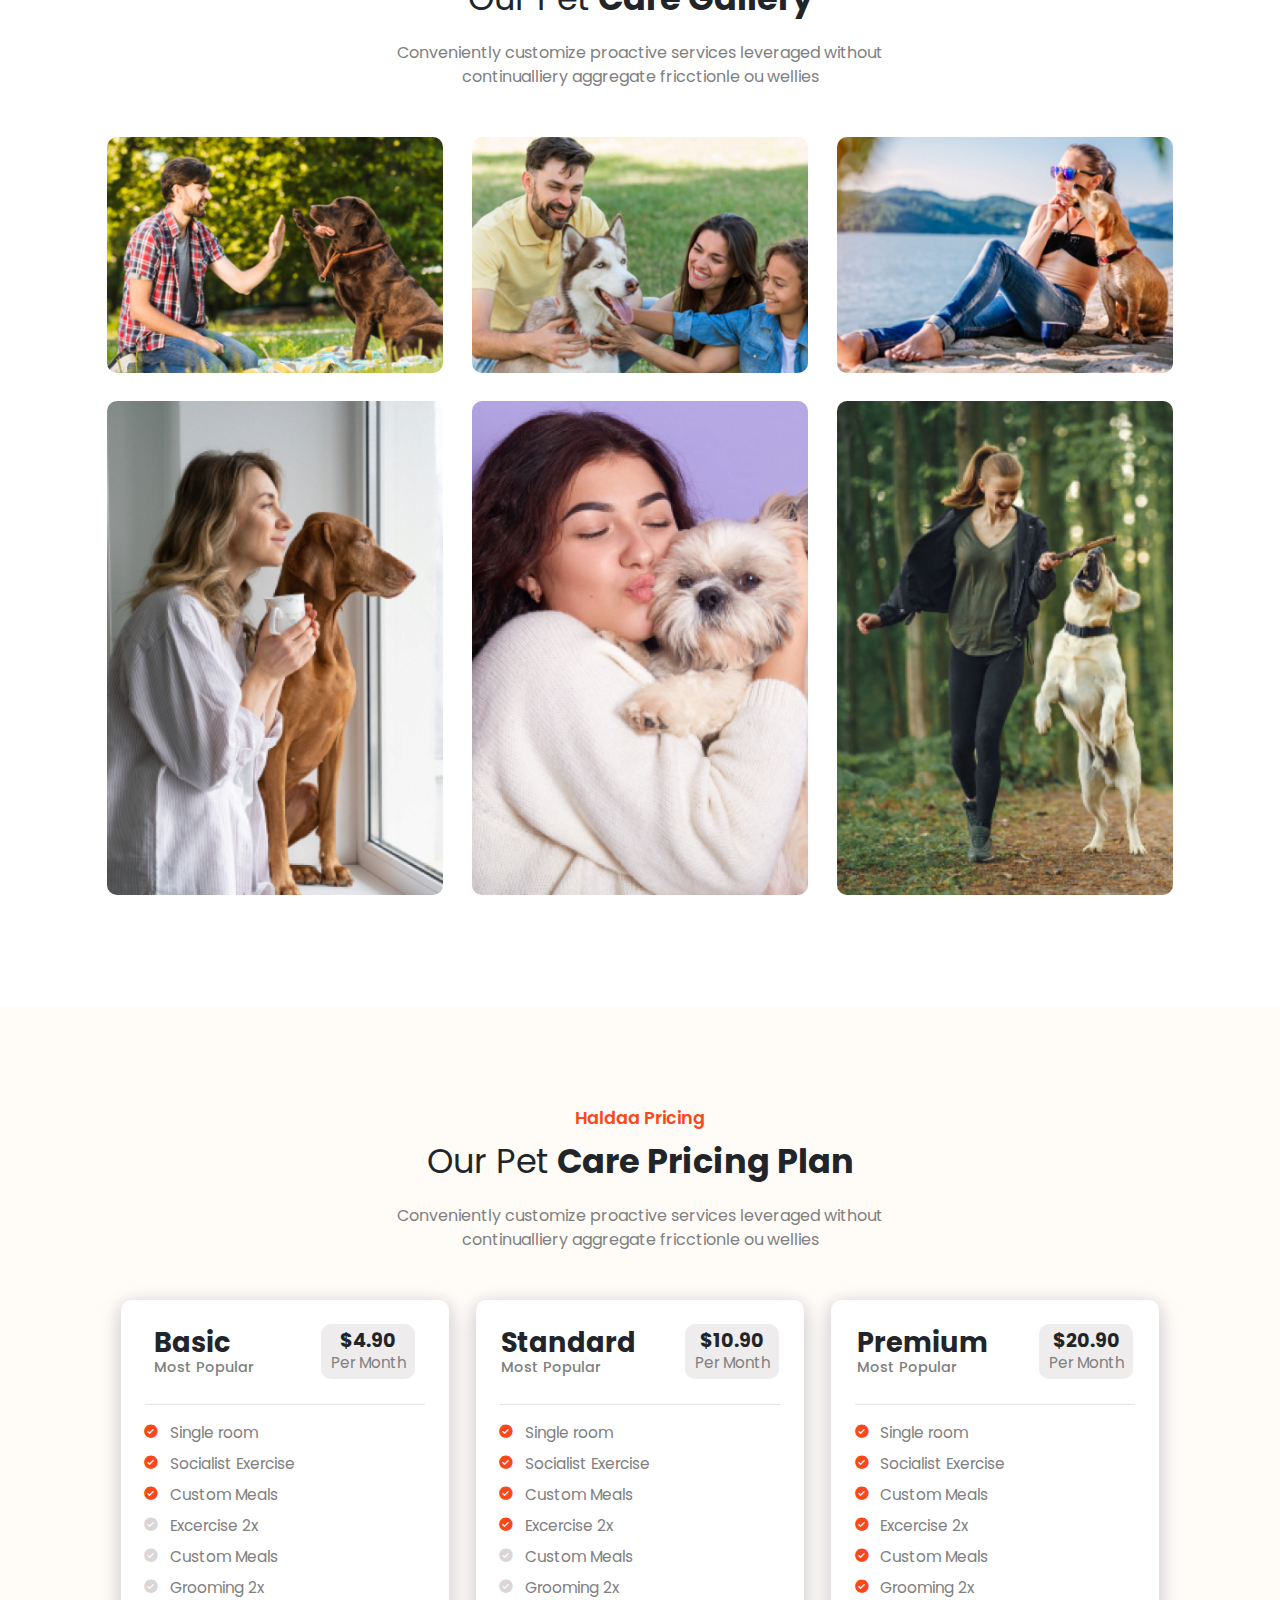
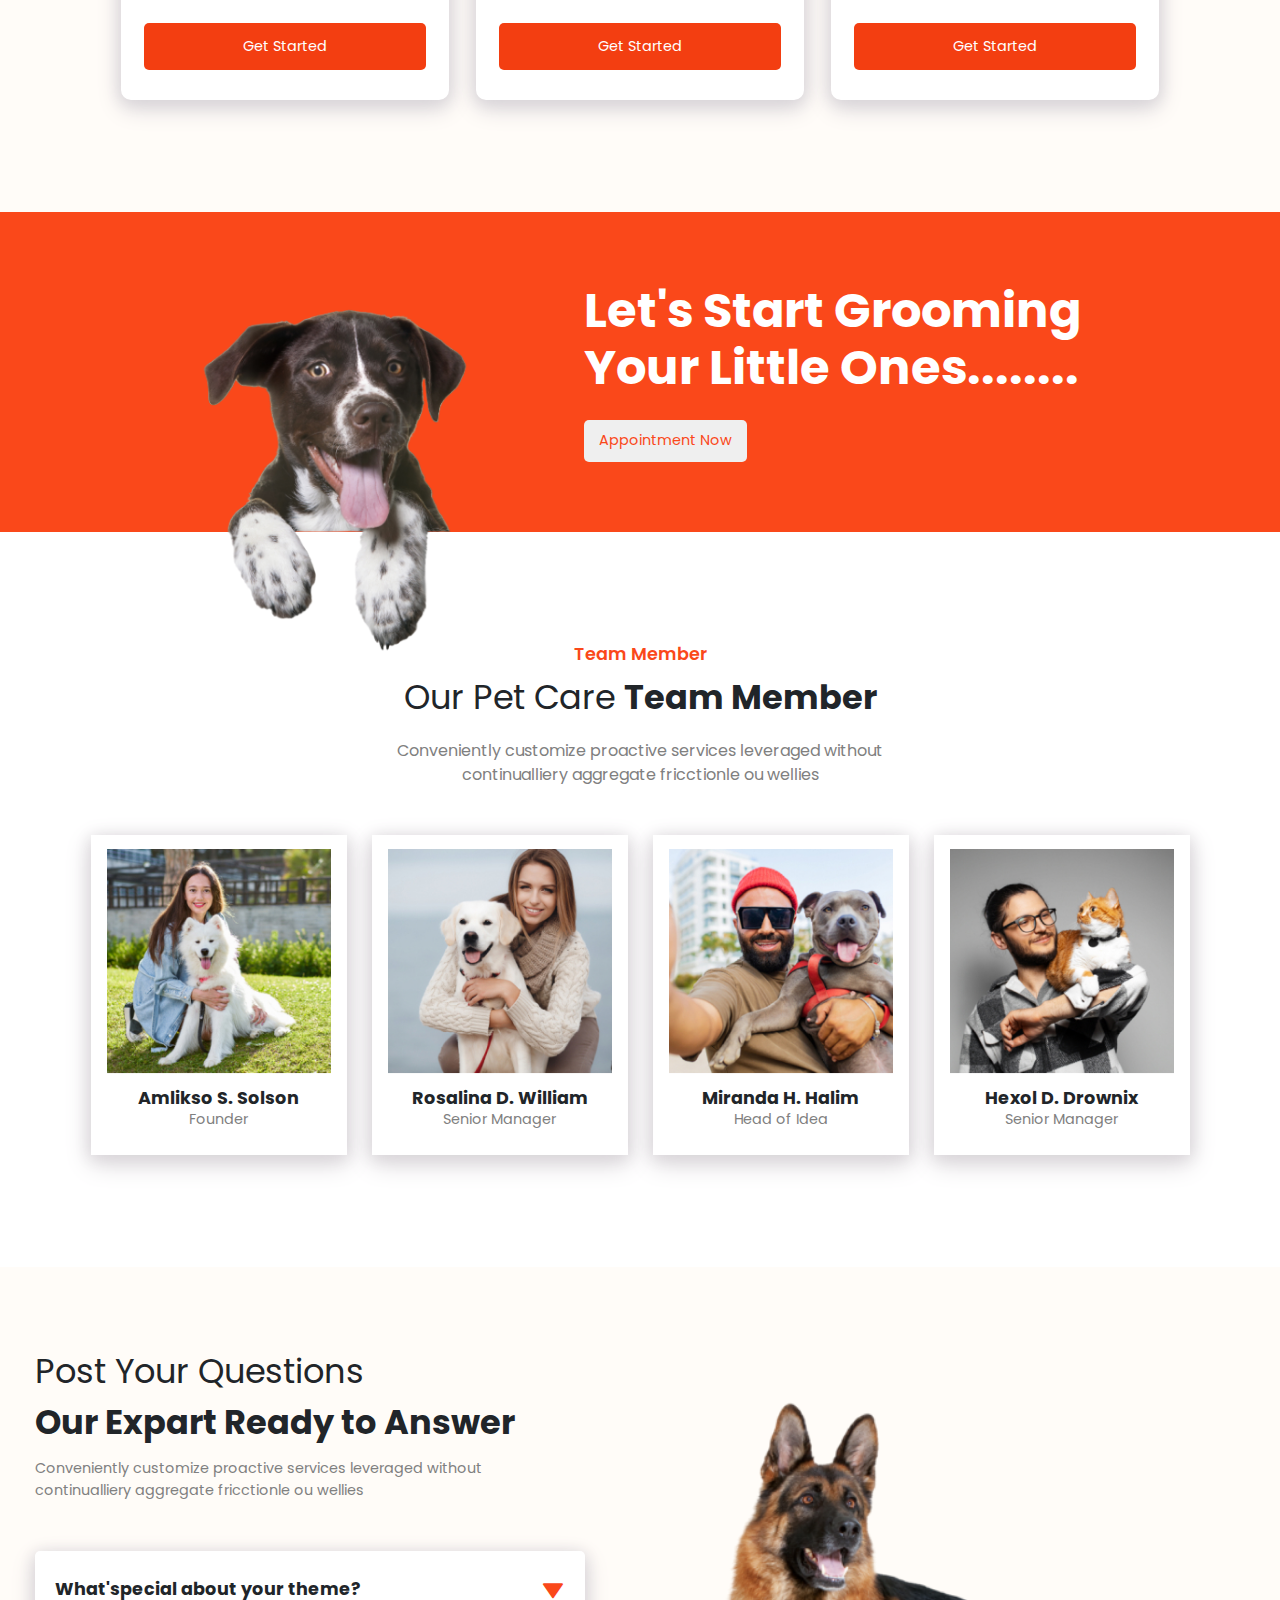
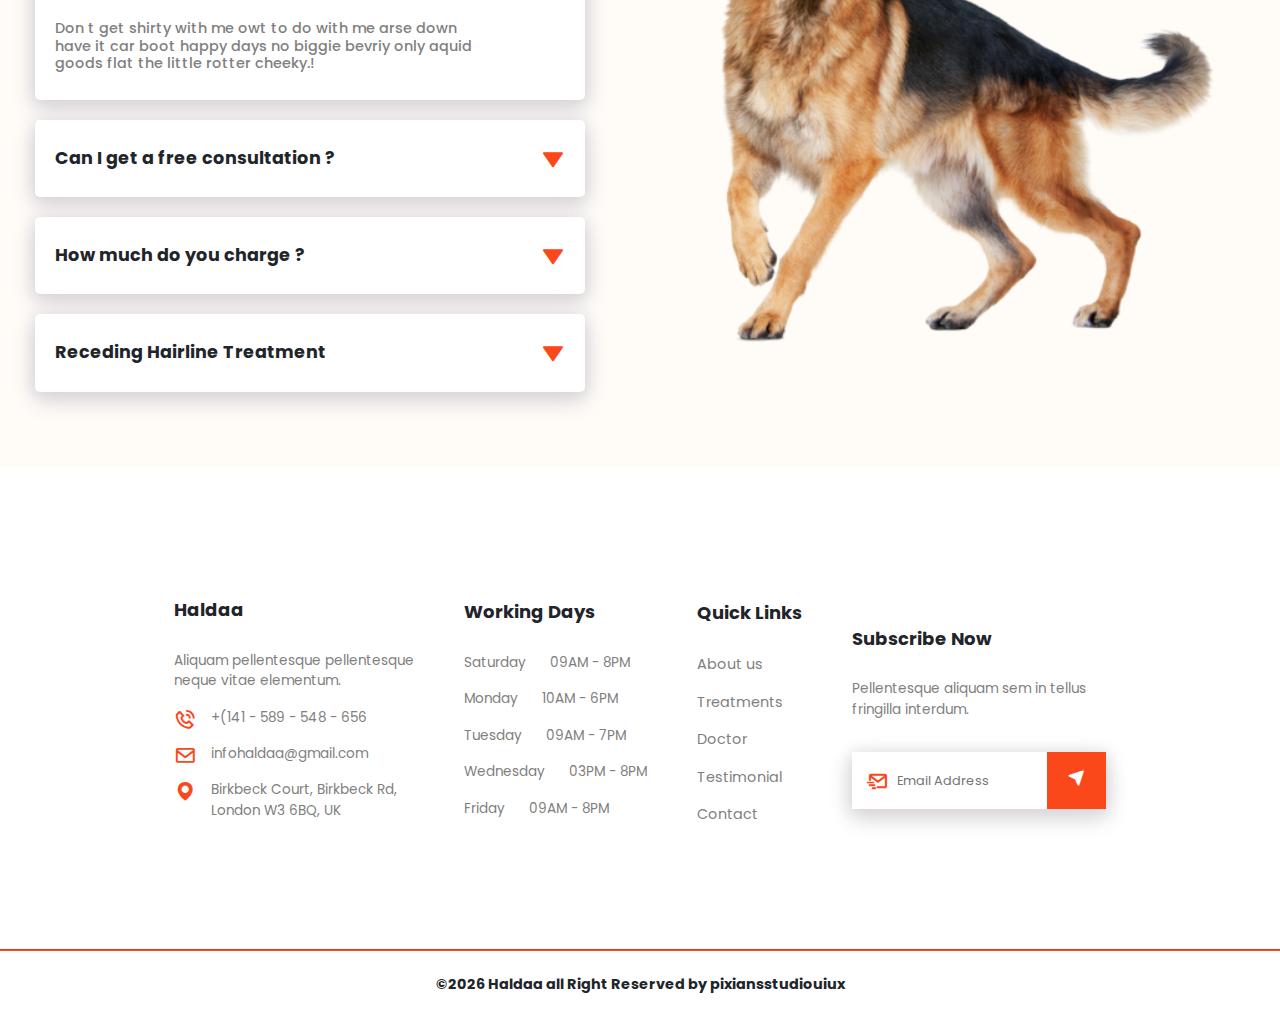
==== commit 30ccf42d: "Hello" ====
--- a/index.html
+++ b/index.html
@@ -28,12 +28,31 @@
     <link href='https://unpkg.com/boxicons@2.1.4/css/boxicons.min.css' rel='stylesheet'>
 
 <body id="home">
+    <!-- menu -->
+    <menu>
+        <i class='bx bx-x' id="close-menu"></i>
+        <div class="menu-nav-link">
+            <ul>
+                <li><a id="li5" href="#home">Home</a></li>
+                <li><a id="li" href="#about">About Us</a></li>
+                <li><a id="li1" href="#services">Services</a></li>
+                <li><a id="li2" href="#pricing">Pricing</a></li>
+                <li><a id="li3" href="#gallery">Gallery</a></li>
+                <li><a id="li4" href="#">Contact Us</a></li>
+                <li><a href="#" id="register">Register Now</a></li>
+            </ul>
+        </div>
+    </menu>
+
     <!-- hero -->
     <div class="hero">
         <!-- nav bar -->
         <div class="nav">
             <div class="nav-logo">
                 <a href="index.html"><img src="images/Logo.png" alt="pet logo"></a>
+            </div>
+            <div class="menu">
+                <i id="menu" class='bx bx-menu'></i>
             </div>
             <div class="nav-link">
                 <ul>
@@ -107,11 +126,14 @@
             <div class="services-header">
                 <h6>Our Haldaa Services</h6>
                 <p>We Are <b>Best Team for Pet</b> Care Services</p>
-                <p>Conveniently customize proactive services leveraged without continualliery aggregate fricctionle ou wellies</p>
+                <p>Conveniently customize proactive services leveraged without <br> continualliery aggregate fricctionle ou wellies</p>
             </div>
         </center>
         <div class="services-option">
-            <div class="services-option-firstBox">
+            <div class="services-option-block">
+                <div class="services-dog-one">
+                    <img src="images/spitz-sitting-front-white-wall_1.png" alt="">
+                </div>
                 <div class="box">
                     <div class="services-img">
                         <img src="images/dog 2.jpg" alt="dog2">
@@ -133,14 +155,6 @@
                     <h4>Pet Nutrition</h4>
                     <p>Don't get shirty with me owt to do with me arse down have it car boot happy days noflat the little rotter cheeky.!</p>
                 </div>
-            </div>
-            <div class="services-option-secondBox">
-                <div class="services-dog-one">
-                    <img src="images/spitz-sitting-front-white-wall_1.png" alt="">
-                </div>
-                <div class="services-dog-two">
-                    <img src="images/shetland-dog-maine-coon-cat_1.png" alt="">
-                </div>
                 <div class="box">
                     <div class="services-img">
                         <img src="images/dog-house.jpg" alt="dog2">
@@ -161,6 +175,9 @@
                     </div>
                     <h4>Pet Breeds</h4>
                     <p>Don't get shirty with me owt to do with me arse down have it car boot happy days noflat the little rotter cheeky.!</p>
+                </div>
+                <div class="services-dog-two">
+                    <img src="images/shetland-dog-maine-coon-cat_1-removebg-preview.png" alt="">
                 </div>
             </div>
         </div>
@@ -196,31 +213,29 @@
             <div class="gallery-header">
                 <h6>Haldaa Gallery</h6>
                 <p>Our Pet <b>Care Gallery</b></p>
-                <p>Conveniently customize proactive services leveraged without continualliery aggregate fricctionle ou wellies</p>
+                <p>Conveniently customize proactive services leveraged without <br> continualliery aggregate fricctionle ou wellies</p>
             </div>
         </center>
         <div class="gallery">
             <div class="gallery-one">
-                <div class="gallery-img-four">
+                <div class="gallery-img">
                     <img src="images/young-man-giving-high-five-his-dog-park 1.jpg" alt="">
                 </div>    
-                <div class="gallery-img-five">
+                <div class="gallery-img">
+                    <img src="images/smiley-boy-parents-petting-dog-while-park.jpg" alt="">
+                </div>
+                <div class="gallery-img">
+                    <img src="images/woman-sharing-cookies-with-her-dog.jpg" alt="">
+                </div> 
+                <div class="gallery-img">
+                    <img src="images/happy-woman-owner-dog-sitting-windowsill-holding-cup-coffee-looking-through-window.jpg" alt="">
+                </div>
+                <div class="gallery-img">
                     <img src="images/horizontal-picture-magnetic-charming-black-haired-woman-with-pet-her-hands.jpg" alt="">
                 </div>
-                <div class="gallery-img-six">
-                    <img src="images/woman-sharing-cookies-with-her-dog.jpg" alt="">
-                </div>        
-            </div>
-            <div class="gallery-two">
-                <div class="gallery-img-one">
-                    <img src="images/happy-woman-owner-dog-sitting-windowsill-holding-cup-coffee-looking-through-window.jpg" alt="">
-                </div>
-                <div class="gallery-img-two">
-                    <img src="images/smiley-boy-parents-petting-dog-while-park.jpg" alt="">
-                </div>
-                <div class="gallery-img-three">
+                <div class="gallery-img">
                     <img src="images/portrait-woman-with-her-beautiful-dog 1.jpg" alt="">
-                </div>
+                </div>       
             </div>
         </div>
     </div>
@@ -231,7 +246,7 @@
             <div class="pricing-header">
                 <h6>Haldaa Pricing</h6>
                 <p>Our Pet <b>Care Pricing Plan</b></p>
-                <p>Conveniently customize proactive services leveraged without continualliery aggregate fricctionle ou wellies</p>
+                <p>Conveniently customize proactive services leveraged without <br> continualliery aggregate fricctionle ou wellies</p>
             </div>
         </center>
         <div class="plans">
@@ -316,12 +331,12 @@
     </div>
 
     <!-- Testimonial -->
-    <div class="testimonial">
+    <!-- <div class="testimonial">
         <center>
             <div class="testimonial-header">
                 <h6>Testimonial</h6>
                 <p>Our Customer Said <b>About Pet Care</b></p>
-                <p>Conveniently customize proactive services leveraged without continualliery aggregate fricctionle ou wellies</p>
+                <p>Conveniently customize proactive services leveraged without <br> continualliery aggregate fricctionle ou wellies</p>
             </div>
         </center>
         <div class="testimonial-hero">
@@ -382,7 +397,7 @@
                 </div>
             </div>
         </div>
-    </div>
+    </div> -->
 
     <!-- Team members -->
     <div class="team">
@@ -390,7 +405,7 @@
             <div class="team-header">
                 <h6>Team Member</h6>
                 <p>Our Pet Care <b>Team Member</b></p>
-                <p>Conveniently customize proactive services leveraged without continualliery aggregate fricctionle ou wellies</p>
+                <p>Conveniently customize proactive services leveraged without <br> continualliery aggregate fricctionle ou wellies</p>
             </div>
         </center>
         <div class="team-container">
@@ -440,16 +455,19 @@
                 </div>
             </div>
         </div>
+        <div class="dog-plate2">
+            <img src="images/Mockup_1__1.png" alt="">
+        </div>
         <div class="question-dog">
             <img src="images/dog_4_1.png" alt="">
         </div>
     </div>
 
     <!-- footer -->
-    <footer class="row">
-        <div class="col-sm-2 footer-content-one">
+    <footer>
+        <div class="footer-content-one">
             <h3>Haldaa</h3>
-            <p>Aliquam pellentesque pellentesque neque vitae elementum.</p>
+            <p>Aliquam pellentesque pellentesque <br> neque vitae elementum.</p>
             <div class="flex">
                 <span><i class='bx bx-phone-call' ></i></span><p>+(141 - 589 - 548 - 656</p>
             </div>
@@ -457,10 +475,10 @@
                 <span><i class='bx bx-envelope' ></i></span><p>infohaldaa@gmail.com</p>
             </div>
             <div class="flex">
-                <span><i class='bx bxs-map' ></i></i></span><p>Birkbeck Court, Birkbeck Rd, London W3 6BQ, UK</p>
-            </div>
-        </div>
-        <div class="col-sm-2 footer-content">
+                <span><i class='bx bxs-map' ></i></i></span><p>Birkbeck Court, Birkbeck Rd, <br>London W3 6BQ, UK</p>
+            </div>
+        </div>
+        <div class="footer-content">
             <h3>Working Days</h3>
             <p><span>Saturday</span> 09AM - 8PM</p>
             <p><span>Monday</span> 10AM - 6PM</p>
@@ -468,7 +486,7 @@
             <p><span>Wednesday</span> 03PM - 8PM</p>
             <p><span>Friday</span> 09AM - 8PM</p>
         </div>
-        <div class="col-sm-2 footer-content">
+        <div class="footer-content">
             <h3>Quick Links</h3>
             <div class="footer-a">
                 <a href="#" class="top">About us</a>
@@ -478,9 +496,9 @@
                 <a href="#">Contact</a>
             </div>
         </div>
-        <div class="col-sm-2 footer-content">
+        <div class="footer-content">
             <h3>Subscribe Now</h3>
-            <p>Pellentesque aliquam sem in tellus fringilla interdum.</p>
+            <p>Pellentesque aliquam sem in tellus <br>fringilla interdum.</p>
             <div class="subs">
                 <form action="#">
                     <div class="maill"><i class='bx bx-mail-send' ></i></div>
--- a/css/style.css
+++ b/css/style.css
@@ -1,4 +1,3 @@
-/* @import url('https://fonts.googleapis.com/css2?family=Poppins:wght@400;500;600&display=swap'); */
 *{
     padding: 0;
     margin: 0;
@@ -7,6 +6,92 @@
     scroll-padding: var(--scroll-padding, 5rem);
     font-family: 'Poppins', sans-serif;
 }
+/* menu */
+menu{
+    position: fixed;
+    /* display: none; */
+    right: -100%;
+    width: 200px;
+    min-height: 100vh;
+    background-color: rgb(26, 23, 23);
+    /* background-color: #FA481A; */
+    z-index: 20000;
+    box-sizing: border-box; 
+    padding-top: 3.5rem;
+    /* opacity: 0.5; */
+    transition: all ease-in-out .5s;
+}
+.menu{
+    display: none;
+}
+.menu-active{
+    right: 0;
+    transition: all ease-in-out .5s;
+}
+.menu-nav-link ul{
+    text-align: right;
+    /* border: 1px solid white; */
+    display: flex;
+    flex-direction: column;
+    margin-inline-start: 20px;
+    justify-content: center;
+}
+.menu-nav-link ul li{
+    margin-top: 12px;
+    width: max-content;
+    position: relative;
+    list-style: none;
+    margin-block: 10px;
+    z-index: 1100;
+    /* border: 1px solid white; */
+}
+.menu-nav-link ul li a{
+    font-size: 1rem;
+    font-weight: 550;
+    text-decoration: none;
+    color: #FA481A;
+    transition: color 0.4s ease-in-out;
+}
+.menu-nav-link ul li a::after{
+    content: "";
+    position: absolute;
+    bottom: -5px;
+    height: 4px;
+    width: 100%;
+    left: 0;
+    background-color: #d82f05;
+    transition: 0.3s;
+    transition-timing-function: ease-in-out;
+    transform: scale(0);
+    border-radius: 10px;
+}
+.menu-nav-link ul li a:hover::after{
+    transform: scale(1);
+}
+.menu-nav-link ul li:nth-child(7):hover{
+    background-color: transparent;
+    transition: ease-in-out 0.5s;
+    
+}
+.menu-nav-link li #register{
+    /* border: 1px solid black; */
+    padding-inline: 22px;
+    padding-block: 14px;
+    /* margin-top: 10px; */
+    display: flex;
+    justify-content: center;
+    align-items: center;
+    border-radius: 5px;
+    background-color: #d82f05;
+    color: #FFE5E5;
+}
+.menu-nav-link li #register:hover{
+    background-color: transparent;
+    color: #FA481A;
+    transition: ease-in-out .3s;
+}
+
+
 /* nav */
 .nav{
     display: flex;
@@ -23,15 +108,12 @@
     transition: background-color 0.4s ease-in-out;
 }
 .nav.scrolled{
-    background-color: black;
-    opacity: 0.98;
+    /* background-color: black; */
+    background-color: rgb(26, 23, 23);
 }
 .nav-logo img{
     width: 9rem;
     /* border: 1px solid black; */
-}
-.nav-logo img:hover{
-    transform: scale(0.9);
 }
 .nav-link ul li{
     display: inline-block;
@@ -98,7 +180,7 @@
 }
 .container{
     background-image: url(../images/banner\ picture\ copy.png);
-    height: 43rem;
+    height: 100vh;
     width: 100%;
     background-repeat: no-repeat;
     background-size: cover;
@@ -107,6 +189,7 @@
     justify-content: space-evenly;
     align-items: center;
     text-align: left;
+    /* border: 1px solid; */
 }
 .content{
     /* border: 1px solid; */
@@ -173,7 +256,10 @@
     display: flex;
     justify-content: center;
     align-items: center;
-    height: 39rem;
+    /* flex-wrap: wrap; */
+    /* height: 39rem; */
+    padding-block: 2rem 4rem;
+    height: auto;
     background-color: #FFFCF8;
 }
 .about-img img{
@@ -249,7 +335,6 @@
     font-size: 2.1rem;
 }
 .services-header p:nth-child(3){
-    margin-inline: 131px;
     margin-block: 15px 40px;
     color: grey;
     font-size: 1rem;
@@ -257,16 +342,19 @@
 .services-option{
     /* border: 1px solid black; */
     display: flex;
-    flex-direction: column;
-}
-.services-option .services-option-firstBox{
-    /* border: 1px solid; */
-    display: flex;
     justify-content: center;
     align-items: center;
+}
+.services-option .services-option-block{
+    /* border: 1px solid; */
+    display: flex;
+    flex-wrap: wrap;
+    justify-content: center;
+    align-items: center;
+    width: 1200px;
     gap: 25px;
 }
-.services-option-firstBox .box{
+.services-option-block .box{
     /* border: 1px solid; */
     width: 21rem;
     height: 15rem;
@@ -277,19 +365,12 @@
     0 10px 10px rgba(0,0,0,0.22);
     transition: ease-in-out .3s; */
 }
-.services-option-firstBox .box:hover{
+.services-option-block .box:hover{
     scale: 1.05;
     transition: ease-in-out .3s;
     box-shadow: none;
 }
-.services-option .services-option-secondBox{
-    display: flex;
-    justify-content: center;
-    align-items: center;
-    gap: 25px;
-    margin-top: 30px;
-}
-.services-option-firstBox .services-img{
+.services-option-block .services-img{
     width: 50px;
     height: 50px;
     background-color: white;
@@ -299,93 +380,43 @@
     0px 3px 15px #FFF3EF;
     border-radius: 5px;
 }
-.services-option-firstBox .box img{
+.services-option-block .box img{
     width: 45px;
     position: relative;
     margin-left: 5px;
     margin-top: 5px;
 }
-.services-option-firstBox .box h4{
+.services-option-block .box h4{
     font-size: 1.1rem;
     font-weight: 550;
     margin-inline: 25px;
     margin-block: 0px 15px;
 }
-.services-option-firstBox .box p{
-    font-size: 0.9rem;
-    color: grey;
-    margin-inline: 25px;
-}
-.services-option-secondBox .box{
-    width: 21rem;
-    height: 15rem;
-    border-radius: 10px;
-    box-shadow: 0px 8px 25px #D9D9D5,
-    0px 3px 15px #D9D9D5;
-    z-index: 20;
-    /* box-shadow: 0 14px 28px rgba(0,0,0,0.25),
-    0 10px 10px rgba(0,0,0,0.22); */
-    transition: ease-in-out .3s;
-}
-.services-option-secondBox .box:hover{
-    scale: 1.05;
-    transition: ease-in-out .3s;
-    box-shadow: none;
-}
-.services-option-secondBox .services-img{
-    width: 50px;
-    height: 50px;
-    background-color: white;
-    margin-left: 25px;
-    margin-block: 27px 25px;
-    box-shadow: 0px 8px 25px #FFF3EF,
-    0px 3px 15px #FFF3EF;
-    border-radius: 5px;
-}
-.services-option-secondBox .box img{
-    width: 45px;
-    position: relative;
-    margin-left: 5px;
-    margin-top: 5px;
-}
-.services-option-secondBox .box h4{
-    font-size: 1.1rem;
-    font-weight: 550;
-    margin-inline: 25px;
-    margin-block: 0px 15px;
-}
-.services-option-secondBox .box p{
+.services-option-block .box p{
     font-size: 0.9rem;
     color: grey;
     margin-inline: 25px;
 }
 .services-dog-one{
     position: absolute;
-    left: -2rem;
+    left: -2%;
     z-index: 100;
+    bottom: -210%;
 }
 .services-dog-one img{
     position: relative;
     width: 25rem;
 }
-.services-dog-one img:hover{
-    transform: scale(1.1);
-}
 .services-dog-two{
     position: absolute;
     right: 0;
-    bottom: -98.5rem;
-    /* border: 1px solid; */
-    height: 25rem;
-    background-color: #fff;
+    bottom: -210%;
+    /* z-index: -1; */
+    /* border: 1px solid; */
 }
 .services-dog-two img{
     position: relative;
     width: 27rem;
-    z-index: 100;
-}
-.services-dog-two img:hover{
-    transform: scale(1.1);
 }
 
 /* stats */
@@ -395,7 +426,9 @@
     display: flex;
     justify-content: center;
     align-items: center;
-    height: 27rem;
+    flex-wrap: wrap;
+    padding-block: 6rem;
+    height: auto;
     text-align: center;
     background-color: #FFFCF8;
 }
@@ -434,7 +467,8 @@
 .main-gallery{
     height: 70rem;
     /* border: 1px solid; */
-    padding-top: 7rem;
+    padding-block: 7rem 7rem;
+    height: auto;
 }
 .gallery-header{
     text-align: center;
@@ -450,78 +484,24 @@
     font-size: 2.1rem;
 }
 .gallery-header p:nth-child(3){
-    margin-inline: 131px;
+    /* margin-inline: 131px; */
     color: grey;
 }
 .gallery{
     /* border: 1px solid; */
     display: flex;
     margin-top: 3rem;
-    flex-direction: column;
-    align-items: center;
+    /* align-items: center; */
     justify-content: center;
 }
 .gallery-one{
     display: flex;
     justify-content: center;
-    /* align-items: center; */
-    /* border: 1px solid; */
-    /* position: absolute; */
-    z-index: 500;
+    flex-wrap: wrap;
+    width: 1200px;
     gap: 1.8rem;
 }
-.gallery-two{
-    display: flex;
-    justify-content: center;
-    /* align-items: center; */
-    /* border: 1px solid; */
-    position: absolute;
-    /* top: 30rem; */ 
-    gap: 1.8rem;
-    padding-bottom: 6rem;
-}
-.gallery-two .gallery-img-one{
-    position: relative;
-    top: 19rem;
-}
-.gallery-img-one img{
-    width: 21rem;
-    border-radius: 10px;
-}
-.gallery-two .gallery-img-two{
-    position: relative;
-    top: 35rem;
-}
-.gallery-img-two img{
-    width: 21rem;
-    border-radius: 10px;
-}
-.gallery-two .gallery-img-three{
-    position: relative;
-    top: 19rem;
-}
-.gallery-img-three img{
-    width: 21rem;
-    border-radius: 10px;
-}
-.gallery-one .gallery-img-four{
-    position: relative;
-}
-.gallery-img-four img{
-    width: 21rem;
-    border-radius: 10px;
-}
-.gallery-one .gallery-img-five{
-    position: relative;
-}
-.gallery-img-five img{
-    width: 21rem;
-    border-radius: 10px;
-}
-.gallery-one .gallery-img-six{
-    position: relative;
-}
-.gallery-img-six img{
+.gallery-img img{
     width: 21rem;
     border-radius: 10px;
 }
@@ -544,7 +524,7 @@
     font-size: 2.1rem;
 }
 .pricing-header p:nth-child(3){
-    margin-inline: 131px;
+    /* margin-inline: 131px; */
     color: grey;
 }
 .plans{
@@ -552,6 +532,7 @@
     display: flex;
     justify-content: center;
     align-items: center;
+    flex-wrap: wrap;
     gap: 1.7rem;
     padding-block: 2rem;
 }
@@ -702,7 +683,7 @@
     transition: all ease-in-out .3s;
 }
 .grooming-content button:hover{
-    background-color: black;
+    background-color: rgb(43, 42, 42);
     color: white;
     transition: all ease-in-out .3s;
 }
@@ -726,7 +707,7 @@
     font-size: 2.1rem;
 }
 .testimonial-header p:nth-child(3){
-    margin-inline: 131px;
+    /* margin-inline: 131px; */
     color: grey;
 }
 .testimonial-hero{
@@ -736,13 +717,16 @@
 }
 .slide-row{
     display: flex;
+    /* flex-wrap: wrap; */
     width: 3200px;
     transition: 0.5s;
+    border: 1px solid;
 }
 .slide-col{
     width: 800px;
     height: 400px;
     position: relative;
+    border: 1px solid;
 }
 .user-img{
     position: absolute;
@@ -832,13 +816,14 @@
     font-size: 2.1rem;
 }
 .team-header p:nth-child(3){
-    margin-inline: 131px;
+    /* margin-inline: 131px; */
     color: grey;
 }
 .team-container{
     margin-top: 3rem;
     display: flex;
     justify-content: center;
+    flex-wrap: wrap;
     align-items: center;
     gap: 25px;
 }
@@ -872,21 +857,22 @@
 /* question */
 .question{
     /* border: 1px solid; */
-    height: 50rem;
-    width: 100%;
+    width: auto;
+    height: auto;
     display: flex;
     justify-content: center;
     align-items: center;
+    /* flex-wrap: wrap; */
     gap: 20px;
     margin-top: 7rem;
-    padding-block: 0 5rem;
+    padding-block: 5rem;
     background: #FFFCF8;
     transition: ease-in-out 0.5s;
 }
 .question-content{
     /* border: 1px solid; */
     z-index: 20;
-    margin-right: -10%;
+    /* margin-right: -10%; */
     /* overflow-y: scroll; */
     height: 40rem;
 }
@@ -907,6 +893,7 @@
     width: 550px;
     padding-block: 1.5rem;
     border-radius: 5px;
+    z-index: 400;
     align-items: center;
     transition: all ease-in-out 0.5s;
     padding-block: 28px;
@@ -924,7 +911,7 @@
 }
 .quest i{
     float: right;
-    margin-inline: 20px;
+    margin-inline: 0 20px;
     color: #FA481A;
     cursor: pointer;
     font-size: 1.5rem;
@@ -965,38 +952,51 @@
     /* border: 1px solid; */
     margin: 0;
     padding: 0;
-    margin-right: -15%;
+    /* margin-right: -15%; */
 }
 .question .question-dog img{
-    width: 55rem;
+    width: 45rem;
 }
 .dog-plate{
     position: absolute;
     /* border: 1px solid; */
     left: -3.5%;
+    z-index: -1;
     margin-top: -10%;
+    display: none;
 }
 .dog-plate img{
     width: 25rem;
 }
+.dog-plate2{
+    display: none;
+    position: absolute;
+    /* z-index: -1; */
+    /* border: 1px solid; */
+    /* left: -3.5%; */
+    /* margin-top: -10%; */
+}
+.dog-plate2 img{
+    width: 25rem;
+}
 
 /* footer */
 footer{
     /* border: 1px solid; */
-    height: 28rem;
+    height: auto;
+    display: flex;
     justify-content: center;
-    gap: 30px;
-    padding-block: 5.5rem;
-    /* align-items: center; */
+    align-items: center;
+    flex-wrap: wrap;
+    gap: 50px;
+    padding-block: 7rem;
 }
 footer .footer-content{
-    /* width: 50px; */
-    /* height: 10rem; */
-    /* border: 1px solid; */
-    /* border: 1px solid; */
+    /* width: 15%; */
 }
 footer .footer-content-one{
     /* border: 1px solid; */
+    /* width: 20%; */
 }
 .footer-content-one p{
     font-size: 0.85rem;
@@ -1045,13 +1045,14 @@
 }
 form{
     display: flex;
+    width: fit-content;
     /* border: 1px solid; */
     box-shadow: 0px 8px 25px #D9D5D9,
     0px 3px 15px #D9D5D9;
     margin-top: 2rem;
 }
 .subs .maill{
-    /* padding: 5px; */
+    padding: 5px;
     padding-block: 10px;
     padding-inline: 13px 8px;
     /* border: 1px solid ; */
@@ -1099,4 +1100,559 @@
     margin: 0;
     height: 1px;
     background-color: #FA481A;
+}
+
+/* Responsiveness */
+@media(max-width: 1535px){
+    .services-dog-one img{
+        width: 70%;
+    }
+    .services-dog-two img{
+        width: 70%;
+    }
+    .services-dog-one{
+        /* left: 0;
+        bottom: -200%; */
+        display: none;
+    }
+    .services-dog-two{
+        /* right: 0;
+        bottom: -200%; */
+        display: none;
+    }
+}
+
+@media(max-width: 1430px){
+    .question .question-dog img{
+        width: 45rem;
+    }
+}
+
+@media(max-width: 1350px){
+    .question .question-dog img{
+        width: 40rem;
+    }
+}
+
+@media(max-width: 1250px){
+    .question .question-dog img{
+        width: 35rem;
+    }
+}
+
+@media(max-width: 1199px){
+    .content{
+        margin-right: 50%;
+    }
+    .question .question-dog{
+        display: none;
+    }
+    .dog-plate{
+        display: block;
+    }
+    .dog-plate2{
+        display: block;
+        right: 0;
+    }
+    .dog-plate2 img{
+        transform: rotateY(180deg);
+        position: relative;
+    }
+}
+
+@media(max-width: 1151px){
+    .stats .stats-box{
+        border: 1px dashed #ec8585;
+    }
+    .stats .stats-box:nth-child(1){
+        border: 1px dashed #ec8585;
+    }
+}
+
+@media(max-width: 1063px){
+    .about-img img{
+        width: 28rem;
+    }
+    .about-content h5{
+        font-size: 2rem;
+    }
+    .about-content p{
+        font-size: 0.9rem;
+        letter-spacing: 0px;
+    }
+    .experience-content h4{
+        font-size: 1rem;
+        font-weight: bold;
+        margin-inline: 12px;
+    }
+    .experience-content p{
+        margin-inline: 15px;
+        font-size: 0.8rem;
+    }
+}
+
+@media(max-width: 1000px){
+    .nav{
+        justify-content: space-around;
+        gap: 50%;
+    }
+    .nav-link{
+        display: none;
+    }
+    .menu{
+        display: block;
+        height: 40px;
+        width: 40px;
+        border-radius: 50%;
+        background-color: #FA481A;
+        cursor: pointer;
+    }
+    .menu i{
+        font-size: 30px;
+        margin-top: 5px;
+        position: relative;
+        color: white;
+    }
+    #close-menu{
+        position: absolute;
+        top: 0;
+        right: 0;
+        color: #d82f05;
+        font-size: 2rem;
+        margin-inline: 20px;
+        margin-block: 10px;
+        cursor: pointer;
+    }
+    .question-dog{
+        display: none;
+    }
+    .container{
+        background-size: contain;
+    }
+   
+
+}
+
+@media(max-width: 991px){
+    .content{
+        margin-right: 40%;
+        margin-bottom: 0;
+    }
+}
+
+@media(max-width: 990px){
+    .gallery-header p:nth-child(3){
+        font-size: 0.9rem;
+    }
+    .services-header p:nth-child(3){
+        font-size: 0.9rem;
+    }
+    .pricing-header p:nth-child(3){
+        font-size: 0.9rem;
+    }
+    .testimonial-header p:nth-child(3){
+        font-size: 0.9rem;
+    }
+    .team-header p:nth-child(3){
+        font-size: 0.9rem;
+    }
+}
+
+@media(max-width: 891px){
+    .gallery-header p:nth-child(3){
+        font-size: 0.85rem;
+    }
+    .services-header p:nth-child(3){
+        font-size: 0.85rem;
+    }
+    .pricing-header p:nth-child(3){
+        font-size: 0.85rem;
+    }
+    .testimonial-header p:nth-child(3){
+        font-size: 0.85rem;
+    }
+    .team-header p:nth-child(3){
+        font-size: 0.85rem;
+    }
+}
+
+@media(max-width: 839px){
+   .about{
+    flex-wrap: wrap-reverse;
+   }
+}
+
+/* @media(max-width: 810px){
+    .slide-col{
+        width: 800px;
+        height: 400px;
+        position: relative;
+        border: 1px solid;
+        display: flex;
+        flex-wrap: wrap;
+    }
+    .user-img{
+        position: absolute;
+        top: 0;
+        right: 0;
+        height: 100%;
+    }
+    .user-img img{
+        width: 19.7rem;
+        height: 100%;
+        border-radius: 10px;
+    }
+    .user-text{
+        background: black;
+        width: 450px;
+        height: 270px;
+        position: absolute;
+        left: 0;
+        top: 50%;
+        transform: translateY(-50%);
+        border-radius: 10px;
+        color: #d3d4d6;
+        padding: 45px;
+        padding-block: 30px;
+        box-sizing: border-box;
+        z-index: 2;
+    }
+    .user-text p{
+        font-size: 17.4px;
+        line-height: 24px;
+        font-family: 'Fira Sans', sans-serif;
+    }
+    .user-text h3{
+        margin: 35px 0 5px;
+        color: #fff;
+        font-family: 'Fira Sans', sans-serif;
+    }
+    .user-text img{
+        margin-bottom: 15px;
+        width: 30px;
+    }
+    .testimonial-container{
+        width: 750px;
+        height: 350px;
+    }
+ } */
+
+@media(max-width: 767px){
+    .content{
+        margin-right: 26%;
+    }
+    .dog-plate{
+        display: none;
+    }
+    .dog-plate2{
+        display: none;
+    }
+}
+
+@media(max-width: 625px){
+    .grooming-img{
+        margin-top: 15.7rem;
+    }
+    .grooming-img img{
+        width: 15rem;
+    }
+    .grooming{
+        gap: 5rem;
+    }
+    .grooming-content h1{
+        font-size: 2.5rem;
+    }
+}
+
+@media(max-width: 552px){
+    .question-content p:nth-child(1){
+        font-size: 2rem;
+    }
+    .dropdown-quest .quest div{
+        width: 500px;
+    }
+    .quest .quest-text h5{
+        font-size: 1rem;
+    }
+}
+
+@media(max-width: 534px){
+    .content{
+        margin-right: 10%;
+        margin-top: 8rem;
+    }
+}
+
+@media(max-width: 529px){
+    .grooming{
+        gap: 3rem;
+    }
+    .about-img img{
+        width: 25rem;
+    }
+    .about-content h5{
+        font-size: 1.8rem;
+    }
+    .about-content p{
+        font-size: 0.8rem;
+        letter-spacing: 0px;
+    }
+    .experience-content h4{
+        font-size: 0.9rem;
+        font-weight: bold;
+        margin-inline: 12px;
+    }
+    .experience-content p{
+        margin-inline: 15px;
+        font-size: 0.7rem;
+    }
+}
+
+@media(max-width: 505px){
+    .dropdown-quest .quest div{
+        width: 450px;
+    }
+    .question-content p:nth-child(1){
+        font-size: 1.9rem;
+    }
+    .quest .quest-text h5{
+        font-size: 1rem;
+    }
+}
+
+@media(max-width: 490px){
+    .grooming{
+        height: 16rem;
+    }
+    .grooming-img{
+        margin-top: 11.9rem;
+    }
+    .grooming-img img{
+        width: 14rem;
+    }
+    .grooming-content h1{
+        font-size: 2rem;
+    }
+
+}
+
+@media(max-width: 466px){
+    .gallery-header p:nth-child(3){
+        font-size: 0.8rem;
+    }
+    .services-header p:nth-child(3){
+        font-size: 0.8rem;
+    }
+    .pricing-header p:nth-child(3){
+        font-size: 0.8em;
+    }
+    .testimonial-header p:nth-child(3){
+        font-size: 0.8rem;
+    }
+    .team-header p:nth-child(3){
+        font-size: 0.8rem;
+    }
+}
+
+@media(max-width: 455px){
+    .question-content p:nth-child(1){
+        font-size: 1.8rem;
+    }
+    .question-content p:nth-child(2){
+        font-size: 0.8rem;
+    }
+    .dropdown-quest .quest div{
+        width: 400px;
+    }
+    .quest .quest-text h5{
+        font-size: 1rem;
+    }
+    footer{
+        flex-direction: column;
+    }
+}
+
+@media(max-width: 444px){
+    .content{
+        margin-right: 0;
+    }
+}
+
+@media(max-width: 439px){
+    .gallery-header p:nth-child(3){
+        font-size: 0.75rem;
+    }
+    .services-header p:nth-child(3){
+        font-size: 0.75rem;
+    }
+    .pricing-header p:nth-child(3){
+        font-size: 0.75rem;
+    }
+    .testimonial-header p:nth-child(3){
+        font-size: 0.75rem;
+    }
+    .team-header p:nth-child(3){
+        font-size: 0.75rem;
+    }
+}
+
+@media(max-width: 436px){
+    .grooming{
+        height: 14rem;
+        gap: 2rem;
+    }
+    .grooming-img{
+        margin-top: 10.4rem;
+    }
+    .grooming-img img{
+        width: 12rem;
+    }
+    .grooming-content h1{
+        font-size: 1.8rem;
+    }
+}
+
+@media(max-width: 421px){
+    .gallery-header p:nth-child(2){
+        font-size: 2rem;
+    }
+    .services-header p:nth-child(2){
+        font-size: 2rem;
+    }
+    .pricing-header p:nth-child(2){
+        font-size: 2rem;
+    }
+    .testimonial-header p:nth-child(2){
+        font-size: 2rem;
+    }
+    .team-header p:nth-child(2){
+        font-size: 2rem;
+    }
+}
+
+@media(max-width: 411px){
+    .gallery-header p:nth-child(3){
+        font-size: 0.7rem;
+    }
+    .services-header p:nth-child(3){
+        font-size: 0.7rem;
+    }
+    .pricing-header p:nth-child(3){
+        font-size: 0.7rem;
+    }
+    .testimonial-header p:nth-child(3){
+        font-size: 0.7rem;
+    }
+    .team-header p:nth-child(3){
+        font-size: 0.7rem;
+    }
+}
+
+@media(max-width: 403px){
+    .question-content p:nth-child(1){
+        font-size: 1.5rem;
+    }
+    .question-content p:nth-child(2){
+        font-size: 0.7rem;
+    }
+    .dropdown-quest .quest div{
+        width: 350px;
+    }
+    .quest .quest-text h5{
+        font-size: 1rem;
+    }
+}
+
+@media(max-width: 402px){
+    .content{
+        margin-top: 8rem;
+    }
+    .content #p{
+        font-size: 2rem;
+        margin: 0;
+        padding: 0;
+    }
+    .content #pp{
+        color: grey;
+        font-size: 0.8rem;
+    }
+    .buttons button{
+        padding-inline: 0;
+    }
+    .gallery-header p:nth-child(2){
+        font-size: 1.9rem;
+    }
+    .about-img img{
+        width: 22rem;
+    }
+}
+
+@media(max-width: 390px){
+    .nav-logo img{
+        width: 7rem;
+    }
+    .menu{
+        width: 35px;
+        height: 35px;
+    }
+    .menu i{
+        margin-top: 7%;
+    }
+}
+
+@media(max-width: 383px){
+    .grooming-content button{
+        padding-block: 7px;
+        padding-inline: 10px;
+    }
+    .gallery-header p:nth-child(3){
+        font-size: 0.65rem;
+    }
+    .gallery-header p:nth-child(2){
+        font-size: 1.7rem;
+    }
+    .services-header p:nth-child(2){
+        font-size: 1.7rem;
+    }
+    .services-header p:nth-child(3){
+        font-size: 0.65rem;
+    }
+    .pricing-header p:nth-child(3){
+        font-size: 0.65rem;
+    }
+    .pricing-header p:nth-child(2){
+        font-size: 1.7rem;
+    }
+    .testimonial-header p:nth-child(3){
+        font-size: 0.65rem;
+    }
+    .testimonial-header p:nth-child(2){
+        font-size: 1.7rem;
+    }
+    .team-header p:nth-child(3){
+        font-size: 0.65rem;
+    }
+    .team-header p:nth-child(2){
+        font-size: 1.7rem;
+    }
+}
+@media (max-width: 375px){
+    .about-content{
+        border: 1px solid black;
+        width: 35rem;
+    }
+}
+@media (max-width: 370px){
+    .question-content p:nth-child(1){
+        font-size: 1.3rem;
+    }
+    .question-content p:nth-child(2){
+        font-size: 0.6rem;
+    }
+    .dropdown-quest .quest div{
+        width: 330px;
+    }
+    .quest .quest-text h5{
+        font-size: 1rem;
+    }
 }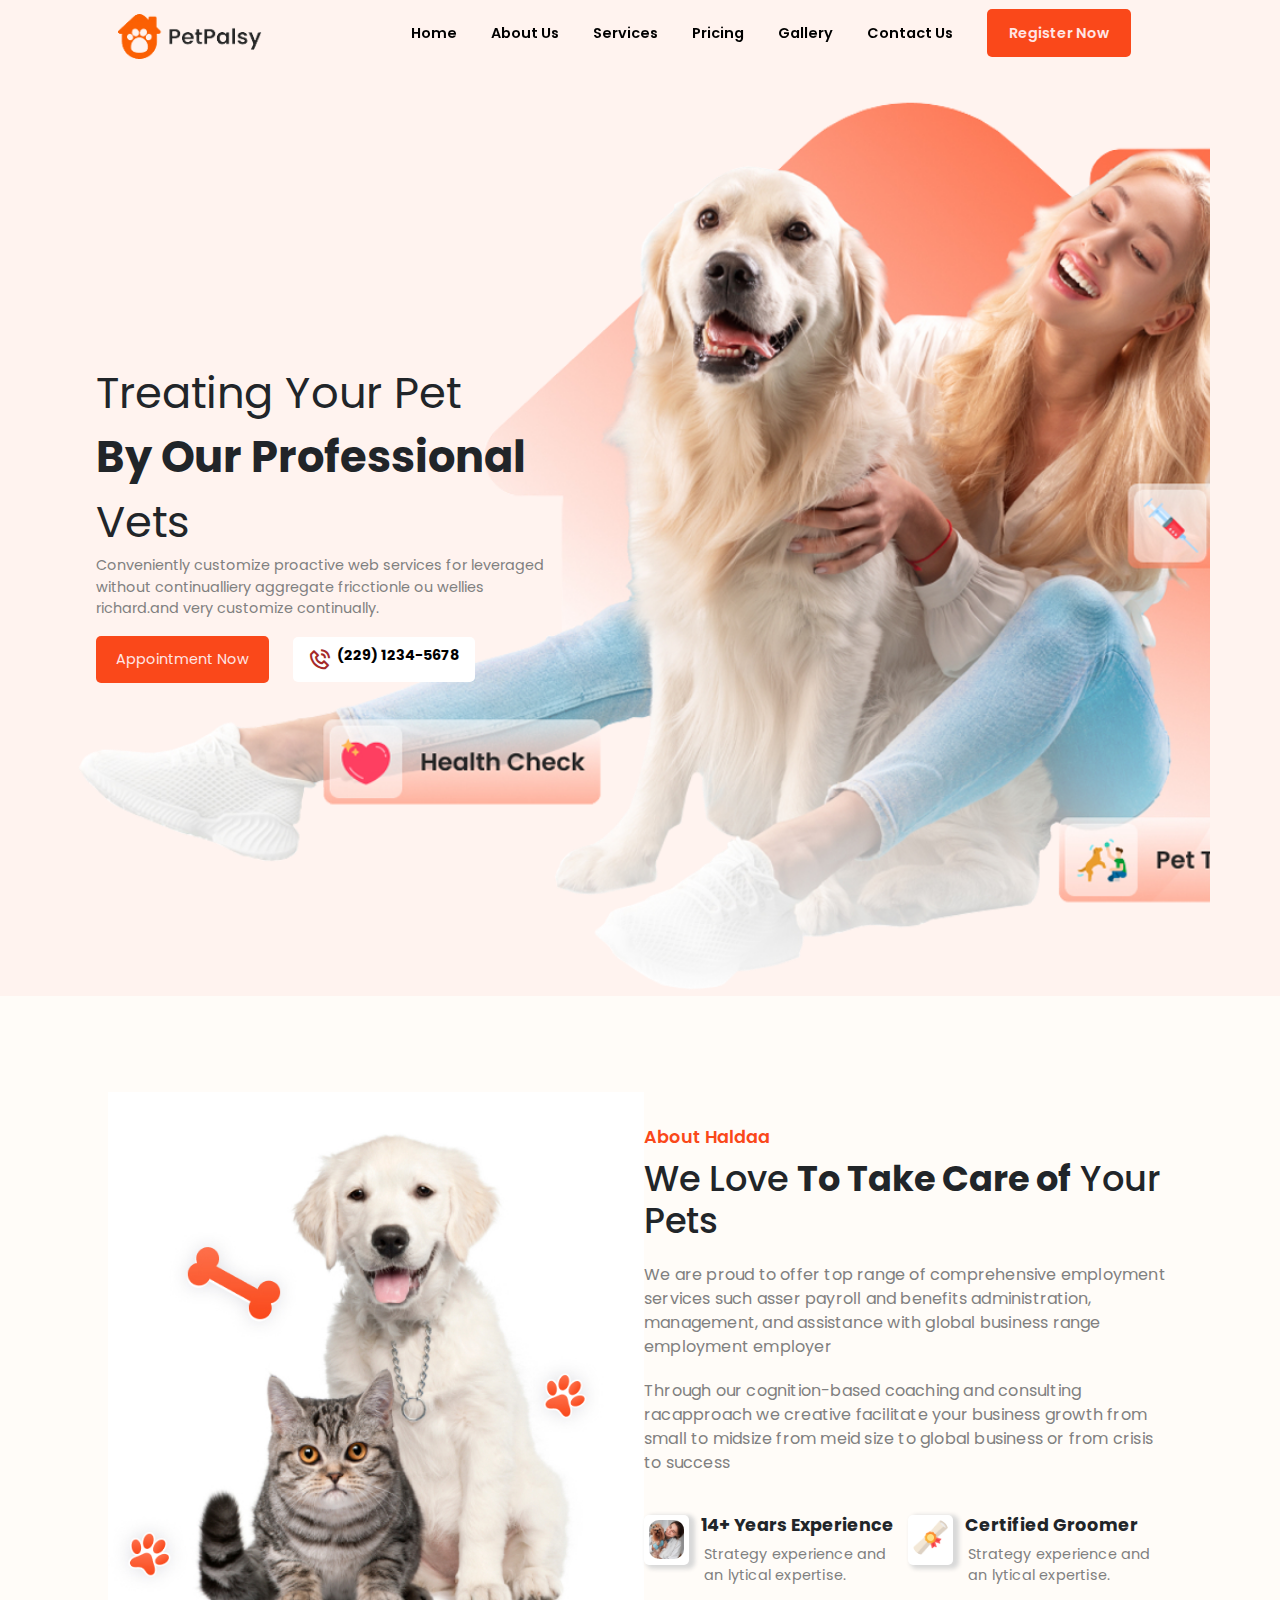
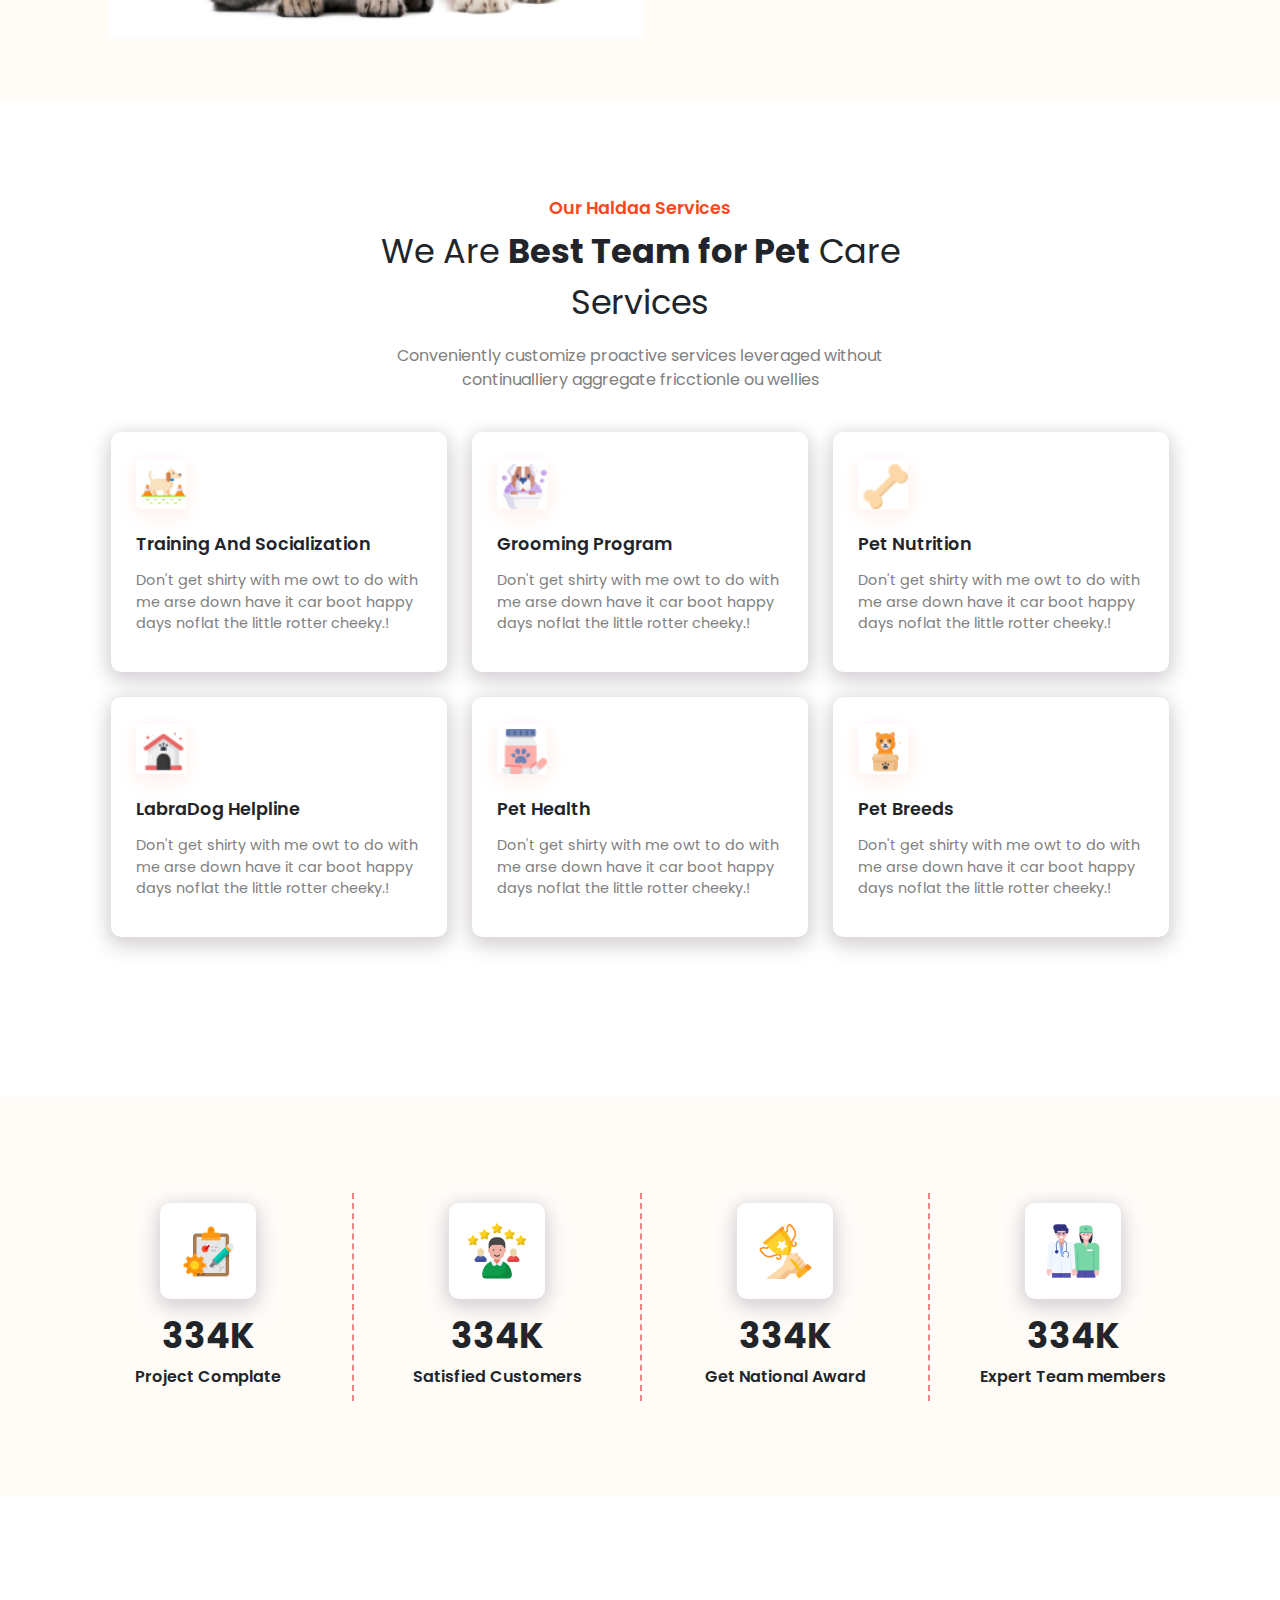
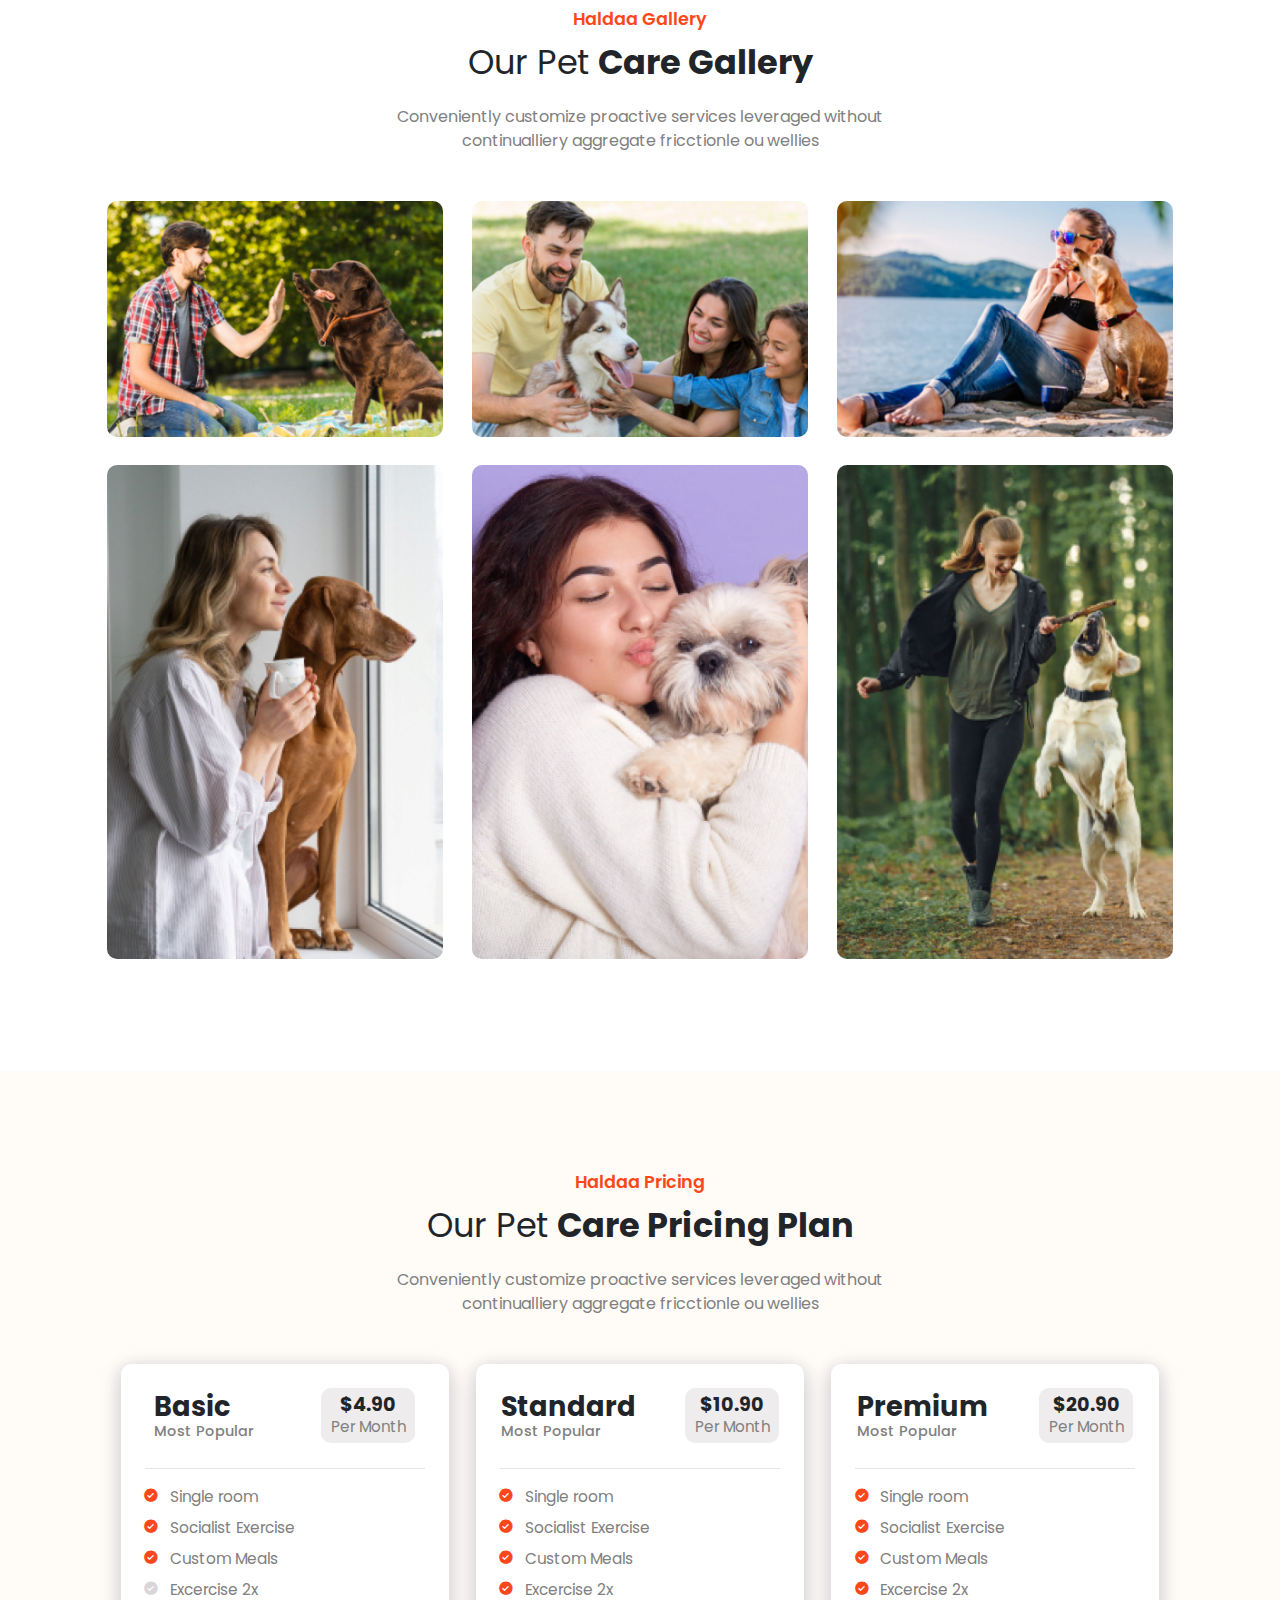
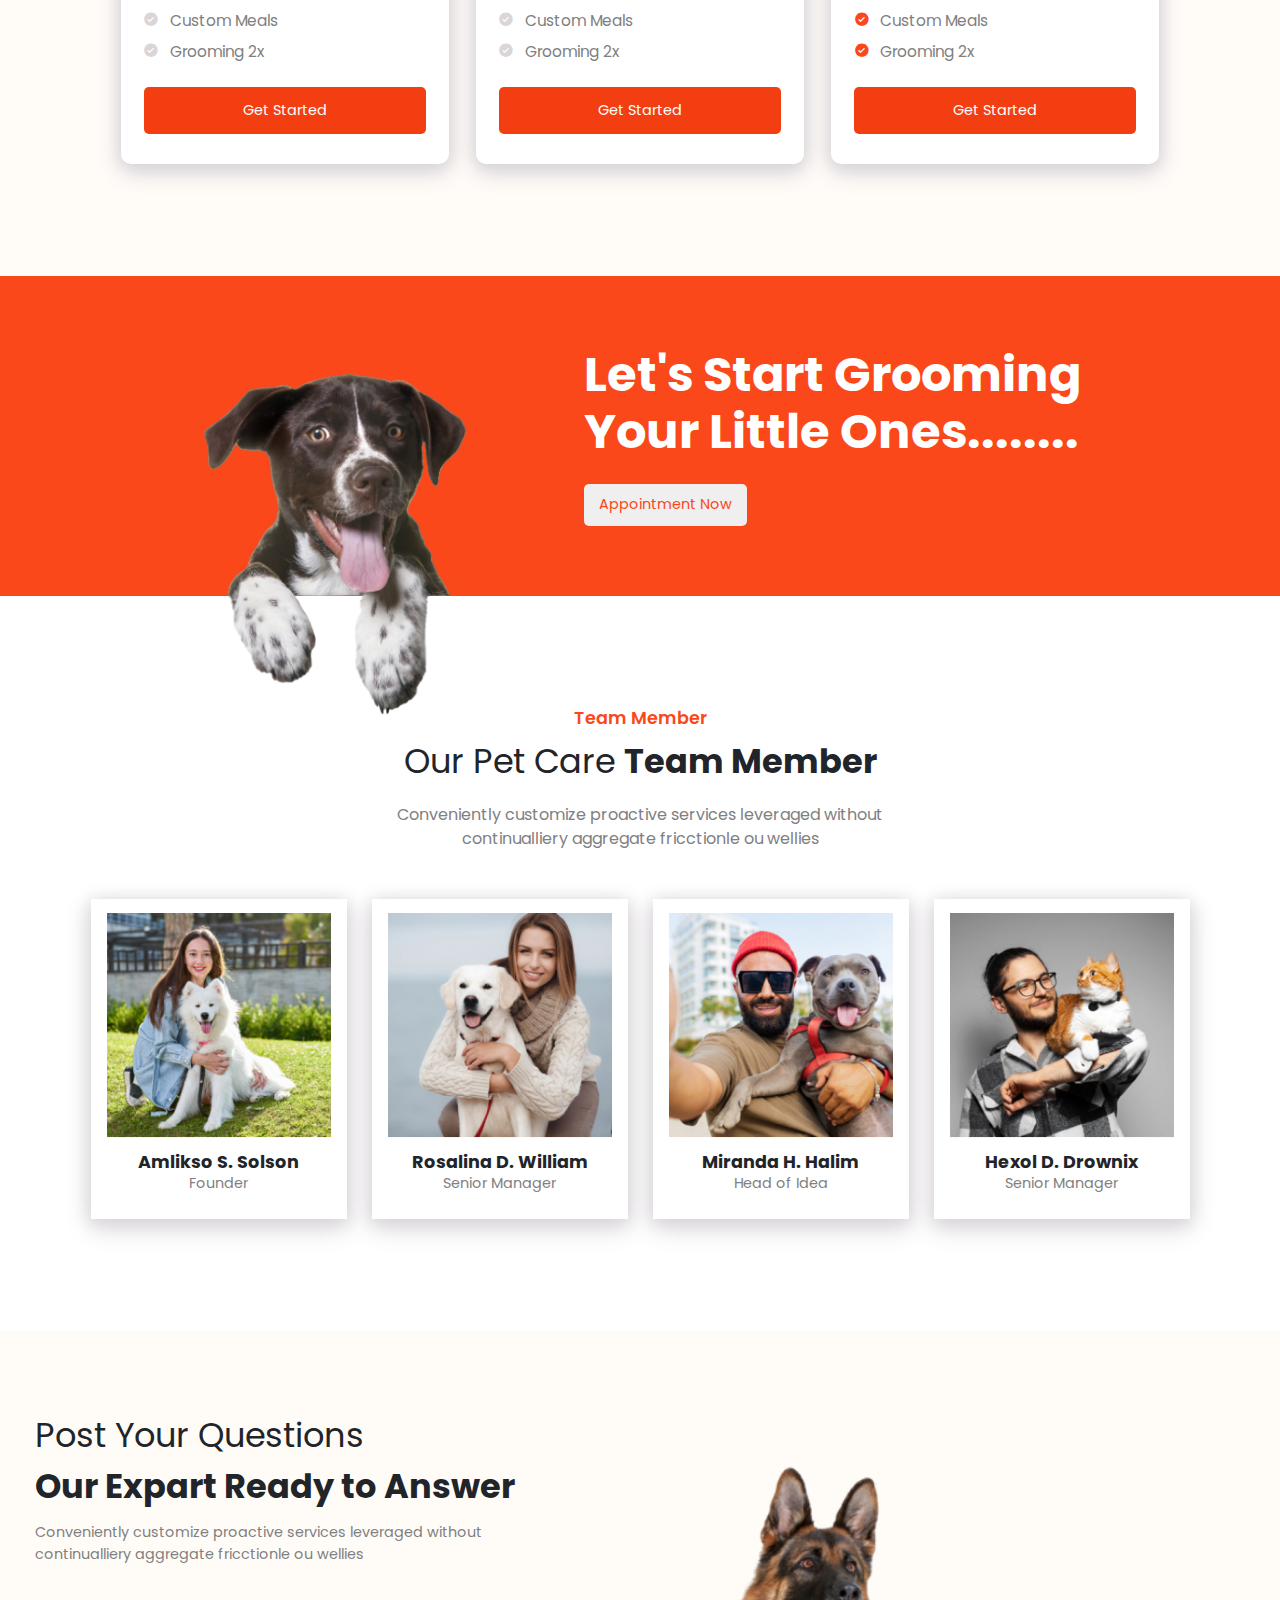
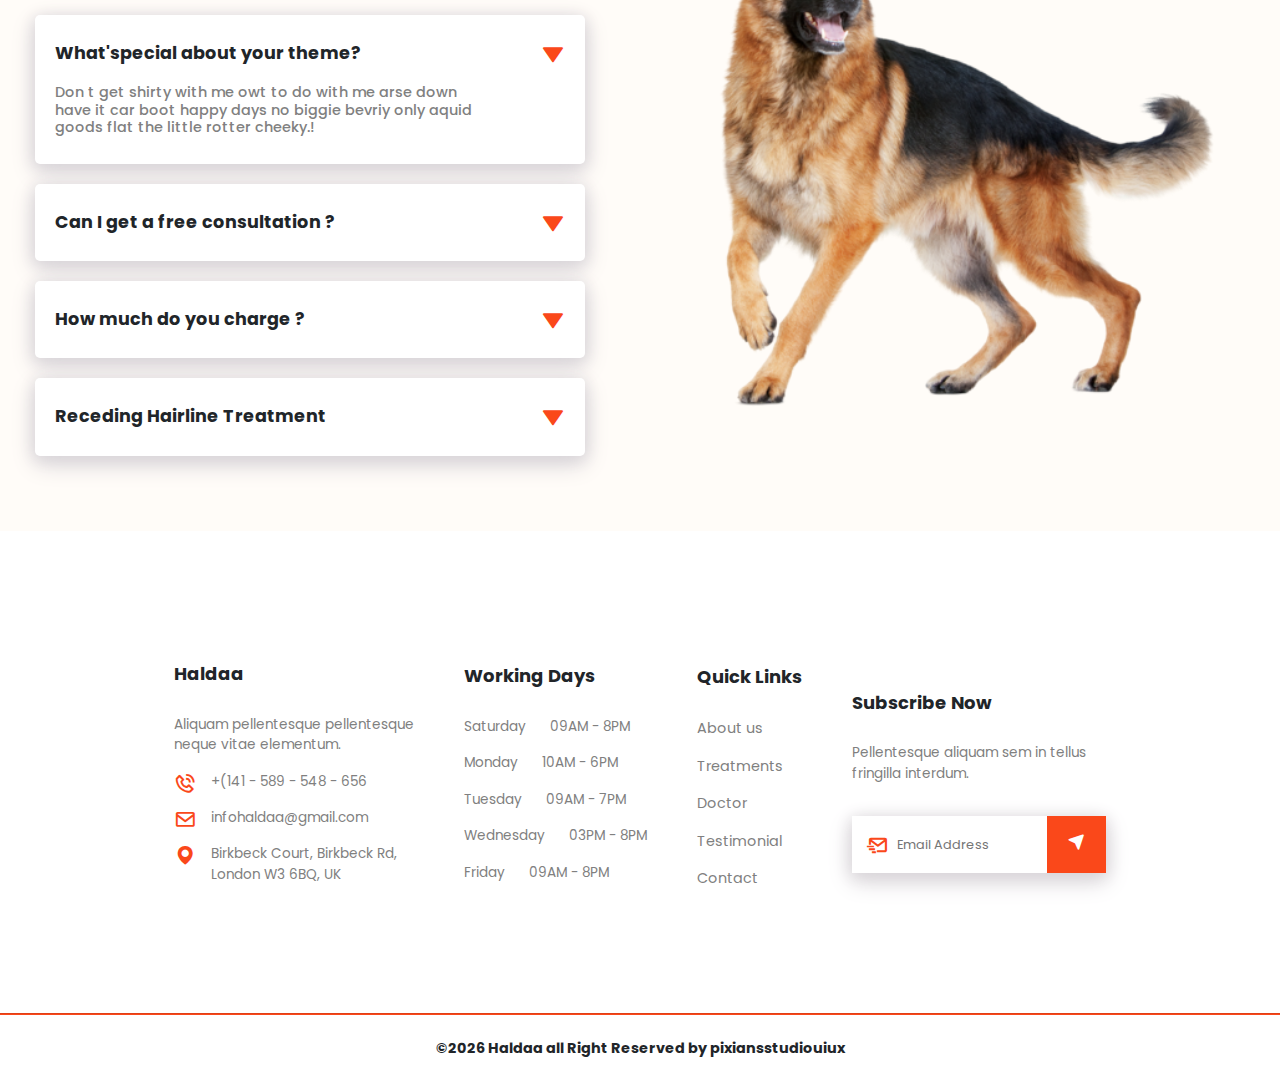
==== commit 97e4defa: "new commit" ====
--- a/index.html
+++ b/index.html
@@ -3,7 +3,11 @@
 <head>
     <meta charset="UTF-8">
     <meta name="viewport" content="width=device-width, initial-scale=1.0">
-    <title>Document</title>
+    <title>PetPalsy</title>
+
+    <!-- favicon -->
+    <link rel="Icon" href="images/Frame_3.png">
+
 </head>
 
     <!-- link goggle fonts -->
@@ -39,7 +43,7 @@
                 <li><a id="li2" href="#pricing">Pricing</a></li>
                 <li><a id="li3" href="#gallery">Gallery</a></li>
                 <li><a id="li4" href="#">Contact Us</a></li>
-                <li><a href="#" id="register">Register Now</a></li>
+                <li><a href="Signup.html" id="register">Register Now</a></li>
             </ul>
         </div>
     </menu>
@@ -62,7 +66,7 @@
                     <li><a href="#pricing">Pricing</a></li>
                     <li><a href="#gallery">Gallery</a></li>
                     <li><a href="#">Contact Us</a></li>
-                    <li><a href="#" id="register">Register Now</a></li>
+                    <li><a href="Signup.html" id="register">Register Now</a></li>
                 </ul>
             </div>
         </div>
--- a/css/style.css
+++ b/css/style.css
@@ -9,16 +9,13 @@
 /* menu */
 menu{
     position: fixed;
-    /* display: none; */
     right: -100%;
     width: 200px;
     min-height: 100vh;
     background-color: rgb(26, 23, 23);
-    /* background-color: #FA481A; */
     z-index: 20000;
     box-sizing: border-box; 
     padding-top: 3.5rem;
-    /* opacity: 0.5; */
     transition: all ease-in-out .5s;
 }
 .menu{
@@ -30,7 +27,6 @@
 }
 .menu-nav-link ul{
     text-align: right;
-    /* border: 1px solid white; */
     display: flex;
     flex-direction: column;
     margin-inline-start: 20px;
@@ -43,7 +39,6 @@
     list-style: none;
     margin-block: 10px;
     z-index: 1100;
-    /* border: 1px solid white; */
 }
 .menu-nav-link ul li a{
     font-size: 1rem;
@@ -74,10 +69,8 @@
     
 }
 .menu-nav-link li #register{
-    /* border: 1px solid black; */
     padding-inline: 22px;
     padding-block: 14px;
-    /* margin-top: 10px; */
     display: flex;
     justify-content: center;
     align-items: center;
@@ -108,12 +101,10 @@
     transition: background-color 0.4s ease-in-out;
 }
 .nav.scrolled{
-    /* background-color: black; */
     background-color: rgb(26, 23, 23);
 }
 .nav-logo img{
     width: 9rem;
-    /* border: 1px solid black; */
 }
 .nav-link ul li{
     display: inline-block;
@@ -160,7 +151,6 @@
     
 }
 .nav-link li #register{
-    /* border: 1px solid black; */
     padding-inline: 22px;
     padding-block: 14px;
     border-radius: 5px;
@@ -184,15 +174,12 @@
     width: 100%;
     background-repeat: no-repeat;
     background-size: cover;
-    /* background-position: center; */
     display: flex;
     justify-content: space-evenly;
     align-items: center;
     text-align: left;
-    /* border: 1px solid; */
 }
 .content{
-    /* border: 1px solid; */
     width: 28rem;
     margin-right: 40rem;
     margin-bottom: 3rem;
@@ -207,7 +194,6 @@
     font-size: 0.9rem;
 }
 .buttons{
-    /* border: 1px solid black; */
     display: flex;
     justify-content: space-between;
     align-items: center;
@@ -252,13 +238,10 @@
 
 /* about */
 .about{
-    /* border: 1px solid black; */
     display: flex;
     justify-content: center;
     align-items: center;
-    /* flex-wrap: wrap; */
-    /* height: 39rem; */
-    padding-block: 2rem 4rem;
+    padding-block: 6rem 4rem;
     height: auto;
     background-color: #FFFCF8;
 }
@@ -266,7 +249,6 @@
     width: 33.5rem;
 }
 .about-content{
-    /* border: 1px solid black; */
     width: 33rem;
 }
 .about-content h6{
@@ -286,7 +268,6 @@
     margin-block: 20px 40px;
 }
 .experience{
-    /* border: 1px solid black; */
     display: flex;
     justify-content: space-between;
     align-items: center;
@@ -318,12 +299,10 @@
 
 /* services */
 .services{
-    /* border: 1px solid; */
     padding-top: 6rem;
 }
 .services-header{
     text-align: center;
-    /* border: 1px solid; */
     width: 50%;
 }
 .services-header h6{
@@ -340,13 +319,11 @@
     font-size: 1rem;
 }
 .services-option{
-    /* border: 1px solid black; */
     display: flex;
     justify-content: center;
     align-items: center;
 }
 .services-option .services-option-block{
-    /* border: 1px solid; */
     display: flex;
     flex-wrap: wrap;
     justify-content: center;
@@ -355,15 +332,11 @@
     gap: 25px;
 }
 .services-option-block .box{
-    /* border: 1px solid; */
     width: 21rem;
     height: 15rem;
     border-radius: 10px;
     box-shadow: 0px 8px 25px #D9D5D9,
     0px 3px 15px #D9D5D9;
-    /* box-shadow: 0 14px 28px rgba(0,0,0,0.25),
-    0 10px 10px rgba(0,0,0,0.22);
-    transition: ease-in-out .3s; */
 }
 .services-option-block .box:hover{
     scale: 1.05;
@@ -411,8 +384,6 @@
     position: absolute;
     right: 0;
     bottom: -210%;
-    /* z-index: -1; */
-    /* border: 1px solid; */
 }
 .services-dog-two img{
     position: relative;
@@ -421,7 +392,6 @@
 
 /* stats */
 .stats{
-    /* border: 1px solid; */
     margin-top: 10rem;
     display: flex;
     justify-content: center;
@@ -466,13 +436,11 @@
 /* Gallery */
 .main-gallery{
     height: 70rem;
-    /* border: 1px solid; */
     padding-block: 7rem 7rem;
     height: auto;
 }
 .gallery-header{
     text-align: center;
-    /* border: 1px solid; */
     width: 50%;
 }
 .gallery-header h6{
@@ -484,14 +452,11 @@
     font-size: 2.1rem;
 }
 .gallery-header p:nth-child(3){
-    /* margin-inline: 131px; */
     color: grey;
 }
 .gallery{
-    /* border: 1px solid; */
     display: flex;
     margin-top: 3rem;
-    /* align-items: center; */
     justify-content: center;
 }
 .gallery-one{
@@ -508,7 +473,6 @@
 
 /* pricing */
 .pricing{
-    /* border: 1px solid; */
     background-color: #FFFCF8;
     padding-block: 6.3rem 5rem;
 }
@@ -524,11 +488,9 @@
     font-size: 2.1rem;
 }
 .pricing-header p:nth-child(3){
-    /* margin-inline: 131px; */
     color: grey;
 }
 .plans{
-    /* border: 1px solid; */
     display: flex;
     justify-content: center;
     align-items: center;
@@ -537,7 +499,6 @@
     padding-block: 2rem;
 }
 .plans-box{
-    /* border: 1px solid; */
     background-color: white;
     width: 20.5rem;
     height: 25rem;
@@ -546,15 +507,10 @@
     0px 3px 15px #D9D5D9;
 }
 .plan-container{
-    /* border: 1px solid; */
     display: flex;
     justify-content: space-around;
     align-items: center;
     height: 6.5rem;
-    /* gap: 7rem; */
-}
-.plan-container .plan-name{
-    /* border: 1px solid; */
 }
 .plan-container .plan-name h3{
     margin: 0;
@@ -566,11 +522,9 @@
     margin: 0;
     padding: 0;
     font-size: 0.9rem;
-    /* font-weight: 550; */
     color: grey;
 }
 .plan-container .plan-price{
-    /* border: 1px solid; */
     padding-inline: 0.6rem;
     padding-block: 0.3rem;
     border-radius: 10px;
@@ -590,7 +544,6 @@
     margin: 0;
     padding: 0;
     font-size: 0.95rem;
-    /* font-weight: 550; */
     color: grey;
 }
 .plans-box hr{
@@ -600,7 +553,6 @@
     color: grey;
 }
 .budget{
-    /* border: 1px solid; */
     padding-block: 0.5rem;
 }
 .budget p{
@@ -612,7 +564,6 @@
     color: gray;
 }
 .budget span{
-    /* border: 1px solid; */
     padding-inline: 0 0.4rem;
     
 }
@@ -647,7 +598,6 @@
 
 /* grooming */
 .grooming{
-    /* border: 1px solid; */
     display: flex;
     justify-content: center;
     align-items: center;
@@ -656,7 +606,6 @@
     gap: 7rem;
 }
 .grooming-img{
-    /* border: 1px solid;   */
     margin-top: 15rem; 
 }
 .grooming-img img{
@@ -676,7 +625,6 @@
     border: none;
     border-radius: 5px;
     font-size: 0.9rem;
-    /* font-weight: bold; */
     color: #FA481A;
     margin-top: 15px;
     cursor: pointer;
@@ -690,7 +638,6 @@
 
 /* Testimonial */
 .testimonial{
-    /* border: 1px solid; */
     background-color: #FFFCF8;
 }
 .testimonial-header{
@@ -707,7 +654,6 @@
     font-size: 2.1rem;
 }
 .testimonial-header p:nth-child(3){
-    /* margin-inline: 131px; */
     color: grey;
 }
 .testimonial-hero{
@@ -717,16 +663,15 @@
 }
 .slide-row{
     display: flex;
-    /* flex-wrap: wrap; */
     width: 3200px;
     transition: 0.5s;
-    border: 1px solid;
+    /* border: 1px solid; */
 }
 .slide-col{
     width: 800px;
     height: 400px;
     position: relative;
-    border: 1px solid;
+    /* border: 1px solid; */
 }
 .user-img{
     position: absolute;
@@ -816,7 +761,6 @@
     font-size: 2.1rem;
 }
 .team-header p:nth-child(3){
-    /* margin-inline: 131px; */
     color: grey;
 }
 .team-container{
@@ -856,13 +800,11 @@
 
 /* question */
 .question{
-    /* border: 1px solid; */
     width: auto;
     height: auto;
     display: flex;
     justify-content: center;
     align-items: center;
-    /* flex-wrap: wrap; */
     gap: 20px;
     margin-top: 7rem;
     padding-block: 5rem;
@@ -870,10 +812,7 @@
     transition: ease-in-out 0.5s;
 }
 .question-content{
-    /* border: 1px solid; */
     z-index: 20;
-    /* margin-right: -10%; */
-    /* overflow-y: scroll; */
     height: 40rem;
 }
 .question-content p:nth-child(1){
@@ -888,7 +827,6 @@
     padding-block: 10px 30px;
 }
 .dropdown-quest .quest div{
-    /* border: 1px solid; */
     background: #fff;
     width: 550px;
     padding-block: 1.5rem;
@@ -906,7 +844,6 @@
     margin-left: 20px;
     font-size: 1.1rem;
     font-weight: bold;
-    /* transition: ease-in-out 0.5s; */
 
 }
 .quest i{
@@ -915,7 +852,6 @@
     color: #FA481A;
     cursor: pointer;
     font-size: 1.5rem;
-    /* transition: ease-in-out 0.5s; */
 }
 .quest span h6{
     margin: 0;
@@ -923,24 +859,16 @@
     margin-inline: 20px 100px;
     padding-block: 20px 0px;
     color: grey;
-    /* transition: ease-in-out 0.5s; */
 }
 .quest span{
     display: none;
-    /* transition: ease-in-out 0.5s; */
-}
-
-/* .active2 {
-    transition: all ease-in-out .4s;
-    border: 1px solid red;
-} */
+}
 
 .quest span.active2{
     display: block;
     transition: all ease-in-out 0.5s;
 }
 .dropdown-quest .quest p{
-    /* border: 1px solid; */
     width: 550px;
     padding-block: 1.5rem;
     border-radius: 5px;
@@ -949,17 +877,14 @@
     transition: all ease-in-out 0.5s;
 }
 .question .question-dog{
-    /* border: 1px solid; */
     margin: 0;
     padding: 0;
-    /* margin-right: -15%; */
 }
 .question .question-dog img{
     width: 45rem;
 }
 .dog-plate{
     position: absolute;
-    /* border: 1px solid; */
     left: -3.5%;
     z-index: -1;
     margin-top: -10%;
@@ -971,10 +896,6 @@
 .dog-plate2{
     display: none;
     position: absolute;
-    /* z-index: -1; */
-    /* border: 1px solid; */
-    /* left: -3.5%; */
-    /* margin-top: -10%; */
 }
 .dog-plate2 img{
     width: 25rem;
@@ -982,7 +903,6 @@
 
 /* footer */
 footer{
-    /* border: 1px solid; */
     height: auto;
     display: flex;
     justify-content: center;
@@ -990,13 +910,6 @@
     flex-wrap: wrap;
     gap: 50px;
     padding-block: 7rem;
-}
-footer .footer-content{
-    /* width: 15%; */
-}
-footer .footer-content-one{
-    /* border: 1px solid; */
-    /* width: 20%; */
 }
 .footer-content-one p{
     font-size: 0.85rem;
@@ -1009,7 +922,6 @@
 }
 .footer-content-one span{
     padding-inline: 0px 15px;
-    /* font-weight: none; */
 }
 .footer-content-one i{
     font-size: 1.4rem;
@@ -1046,7 +958,6 @@
 form{
     display: flex;
     width: fit-content;
-    /* border: 1px solid; */
     box-shadow: 0px 8px 25px #D9D5D9,
     0px 3px 15px #D9D5D9;
     margin-top: 2rem;
@@ -1055,7 +966,6 @@
     padding: 5px;
     padding-block: 10px;
     padding-inline: 13px 8px;
-    /* border: 1px solid ; */
 }
 .maill i{
     font-size: 1.5rem;
@@ -1083,11 +993,9 @@
 }
 .navigate i{
     font-size: 1.2rem;
-    /* margin-top: 5px; */
     color: #fff;
 }
 .copy-right{
-    /* border: 1px solid; */
     padding-block: 25px;
     align-items: center;
 }
@@ -1406,6 +1314,9 @@
         margin-inline: 15px;
         font-size: 0.7rem;
     }
+    .about-content{
+        margin-inline: 15px;
+    }
 }
 
 @media(max-width: 505px){
@@ -1469,6 +1380,14 @@
     }
     footer{
         flex-direction: column;
+        align-items: center;
+        justify-content: center;
+    }
+    .copy-right h5{
+        font-size: 0.8rem;
+    }
+    .nav{
+        gap: 35%;
     }
 }
 
@@ -1493,6 +1412,9 @@
     }
     .team-header p:nth-child(3){
         font-size: 0.75rem;
+    }
+    .copy-right h5{
+        font-size: 0.7rem;
     }
 }
 
@@ -1638,8 +1560,19 @@
 }
 @media (max-width: 375px){
     .about-content{
-        border: 1px solid black;
+        margin-inline: 15px;
         width: 35rem;
+    }
+    .grooming-content h1{
+        font-size: 1.5rem;
+    }
+    .grooming-content button{
+        padding-inline: 5px;
+        padding-block: 10px;
+        
+    }
+    .copy-right h5{
+        font-size: 0.6rem;
     }
 }
 @media (max-width: 370px){
